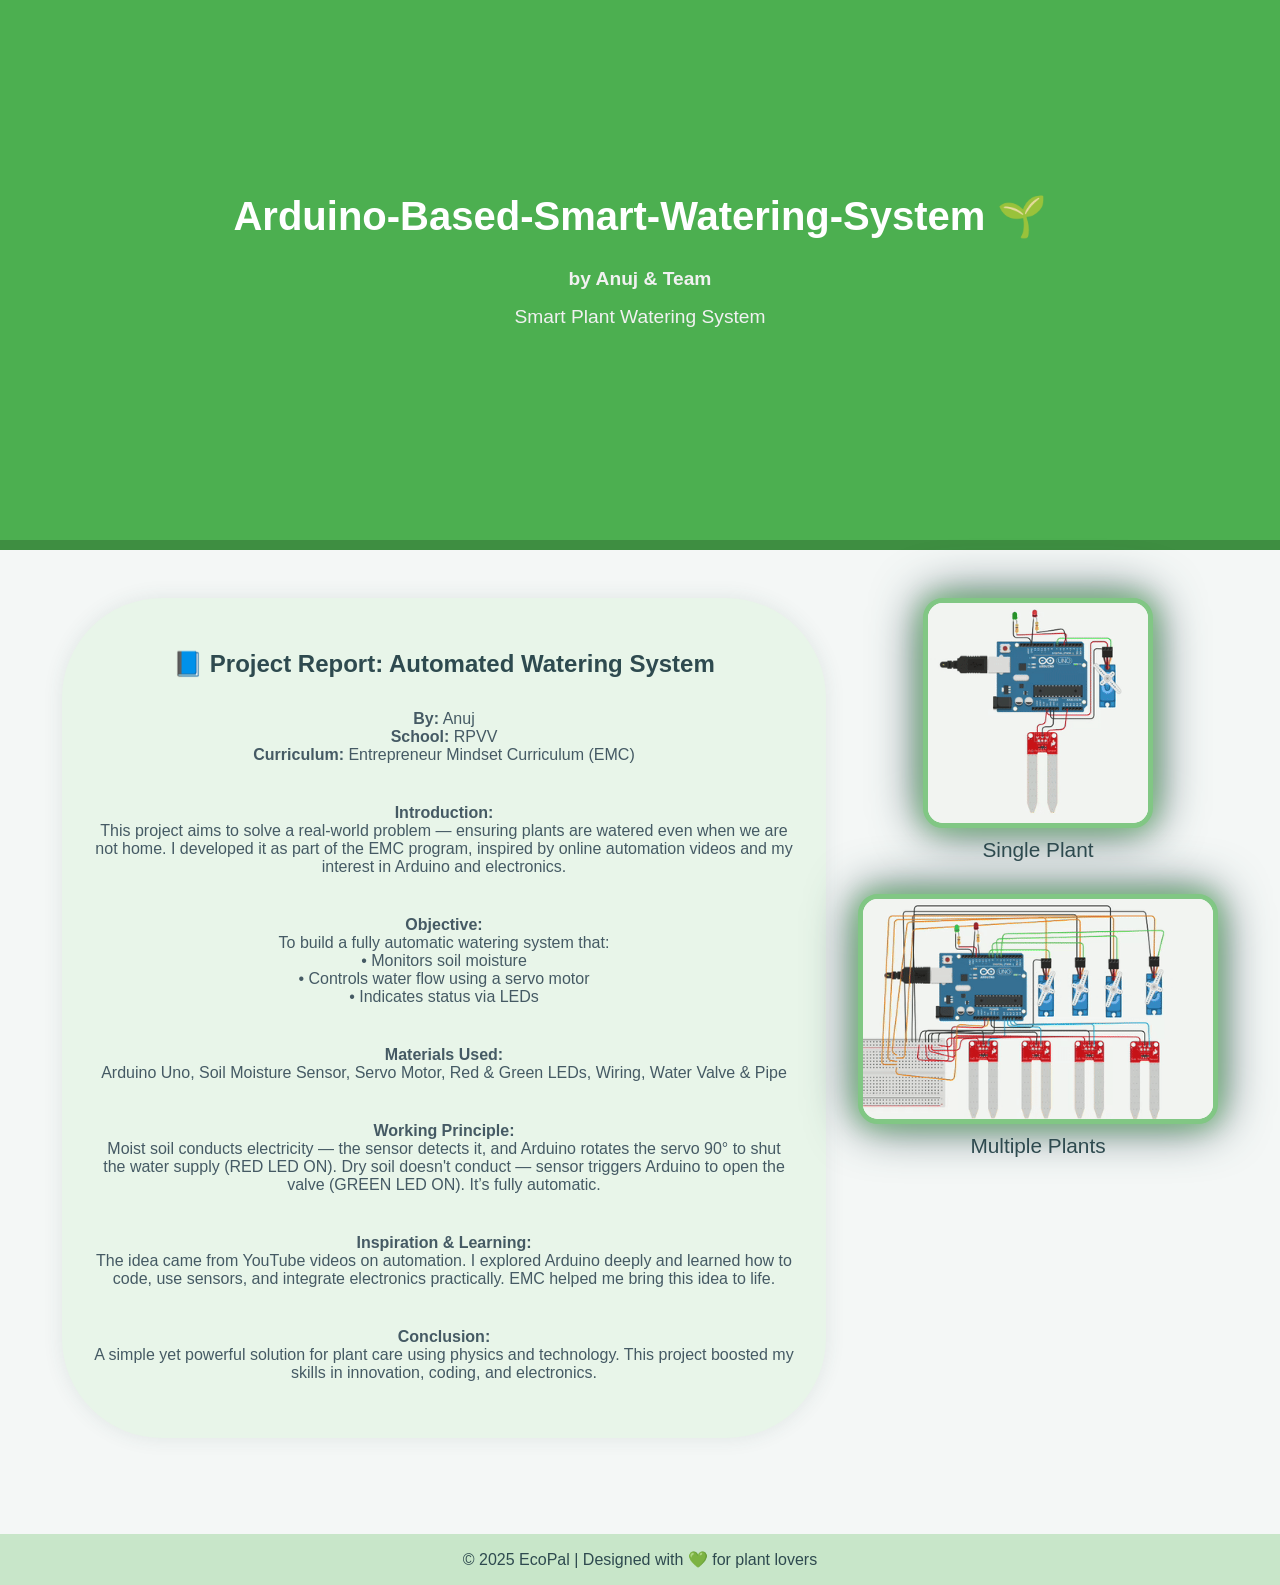
==== index.html @ 193a40b6 "index.html" ====
<!DOCTYPE html>
<html lang="en">
<head>
  <meta charset="UTF-8" />
  <meta name="viewport" content="width=device-width, initial-scale=1.0" />
  <title>EcoPal | Smart Plant Care</title>

  <!-- Google Font -->
  <link href="https://fonts.googleapis.com/css2?family=Pacifico&display=swap" rel="stylesheet">

  <style>
    body {
      margin: 0;
      font-family: 'Segoe UI', Tahoma, Geneva, Verdana, sans-serif;
      background: #f4f7f6;
      color: #2e4a4f;
      text-align: center;
    }

    header {
      background-color: #4caf50;
      height: 60vh;
      display: flex;
      flex-direction: column;
      justify-content: center;
      align-items: center;
      color: white;
      text-align: center;
      border-bottom: 10px solid #3e8e41;
    }

    header h1 {
      font-family: 'Roboto', sans-serif;
      font-size: 2.5rem;
      margin: 0;
    }

    header sub {
      font-size: 1.2rem;
      color: #f1f1f1;
    }

    header p {
      margin-top: 1rem;
      font-size: 1.2rem;
      color: #f1f1f1;
    }

    .hero {
      display: flex;
      flex-direction: row-reverse;
      justify-content: center;
      align-items: flex-start;
      flex-wrap: wrap;
      padding: 3rem 1rem;
      gap: 2rem;
    }

    .gif-section {
      display: flex;
      flex-direction: column;
      align-items: center;
      gap: 2rem;
    }

    .gif-container {
      display: flex;
      flex-direction: column;
      align-items: center;
    }

    .gif-wrapper, .gif-wrapper1 {
      width: 220px;
      height: 220px;
      overflow: hidden;
      border-radius: 20px;
      border: 5px solid #81c784;
      box-shadow: 0 0 25px #81c784, 0 0 50px #2e4a4f;
      background-color: #ffffff;
    }

    .gif-wrapper1 {
      width: 350px;
    }

    .gif-wrapper img, .gif-wrapper1 img {
      display: block;
      width: 400px;
      position: relative;
      top: 0px;
      left: -30px;
      transform: scale(1.5);
      transition: transform 0.5s ease;
    }

    .gif-wrapper1 img {
      left: 0px;
      width: 420px;
    }

    .gif-wrapper:hover img,
    .gif-wrapper1:hover img {
      transform: scale(1.7);
    }

    .gif-label {
      margin-top: 10px;
      font-size: 1.3rem;
      color: #2e4a4f;
      font-weight: 500;
    }

    .report-theme {
      background-color: #e8f5e9;
      padding: 2rem;
      border-radius: 100px;
      box-shadow: 0 0 20px rgba(46, 74, 79, 0.1);
      max-width: 700px;
      text-align: center;
      display: flex;
      flex-direction: column;
      justify-content: center;
    }

    .report-theme h2 {
      margin-bottom: 1rem;
      font-size: 1.5rem;
      color: #2e4a4f;
    }

    .report-theme p {
      font-size: 1rem;
      color: #455a64;
      margin-bottom: 1.5rem;
    }

    .cta-button {
      padding: 1rem 2rem;
      font-size: 1.2rem;
      color: white;
      background-color: #3e8e41;
      border: none;
      border-radius: 30px;
      cursor: pointer;
      transition: background-color 0.3s ease;
    }

    .cta-button:hover {
      background-color: #2e7d32;
    }

    footer {
      margin-top: 3rem;
      padding: 1rem;
      background-color: #c8e6c9;
      color: #2e4a4f;
    }

    /* Responsive for small screens */
    @media (max-width: 768px) {
      .hero {
        flex-direction: column;
        align-items: center;
      }

      .report-theme {
        border-radius: 50px;
      }

      .gif-wrapper,
      .gif-wrapper1 {
        width: 90vw;
        max-width: 300px;
        height: auto;
      }

      .gif-wrapper img,
      .gif-wrapper1 img {
        width: 100%;
        transform: scale(1.3);
        left: 0;
      }

      .gif-wrapper:hover img,
      .gif-wrapper1:hover img {
        transform: scale(1.4);
      }
    }
  </style>
</head>
<body>

  <header>
    <h1>Arduino-Based-Smart-Watering-System 🌱<br><sub>by Anuj & Team</sub></h1>
    <p>Smart Plant Watering System</p>
  </header>

  <section class="hero">
    <!-- Right Side: GIFs -->
    <div class="gif-section">
      <div class="gif-container">
        <div class="gif-wrapper">
          <img src="single_plant.gif" alt="Single Plant GIF" />
        </div>
        <div class="gif-label">Single Plant</div>
      </div>

      <div class="gif-container">
        <div class="gif-wrapper1">
          <img src="multi_plant.gif" alt="Multiple Plants GIF" />
        </div>
        <div class="gif-label">Multiple Plants</div>
      </div>
    </div>

    <!-- Left Side: Project Report -->
    <div class="report-theme">
      <h2>📘 Project Report: Automated Watering System</h2>
      <p><strong>By:</strong> Anuj<br>
         <strong>School:</strong> RPVV<br>
         <strong>Curriculum:</strong> Entrepreneur Mindset Curriculum (EMC)</p>

      <p><strong>Introduction:</strong><br>
        This project aims to solve a real-world problem — ensuring plants are watered even when we are not home.
        I developed it as part of the EMC program, inspired by online automation videos and my interest in Arduino and electronics.
      </p>

      <p><strong>Objective:</strong><br>
        To build a fully automatic watering system that:
        <br>• Monitors soil moisture
        <br>• Controls water flow using a servo motor
        <br>• Indicates status via LEDs
      </p>

      <p><strong>Materials Used:</strong><br>
        Arduino Uno, Soil Moisture Sensor, Servo Motor, Red & Green LEDs, Wiring, Water Valve & Pipe
      </p>

      <p><strong>Working Principle:</strong><br>
        Moist soil conducts electricity — the sensor detects it, and Arduino rotates the servo 90° to shut the water supply (RED LED ON).
        Dry soil doesn't conduct — sensor triggers Arduino to open the valve (GREEN LED ON). It’s fully automatic.
      </p>

      <p><strong>Inspiration & Learning:</strong><br>
        The idea came from YouTube videos on automation. I explored Arduino deeply and learned how to code, use sensors,
        and integrate electronics practically. EMC helped me bring this idea to life.
      </p>

      <p><strong>Conclusion:</strong><br>
        A simple yet powerful solution for plant care using physics and technology. This project boosted my skills in innovation, coding, and electronics.
      </p>
    </div>
  </section>

  <footer>
    &copy; 2025 EcoPal | Designed with 💚 for plant lovers
  </footer>

</body>
</html>
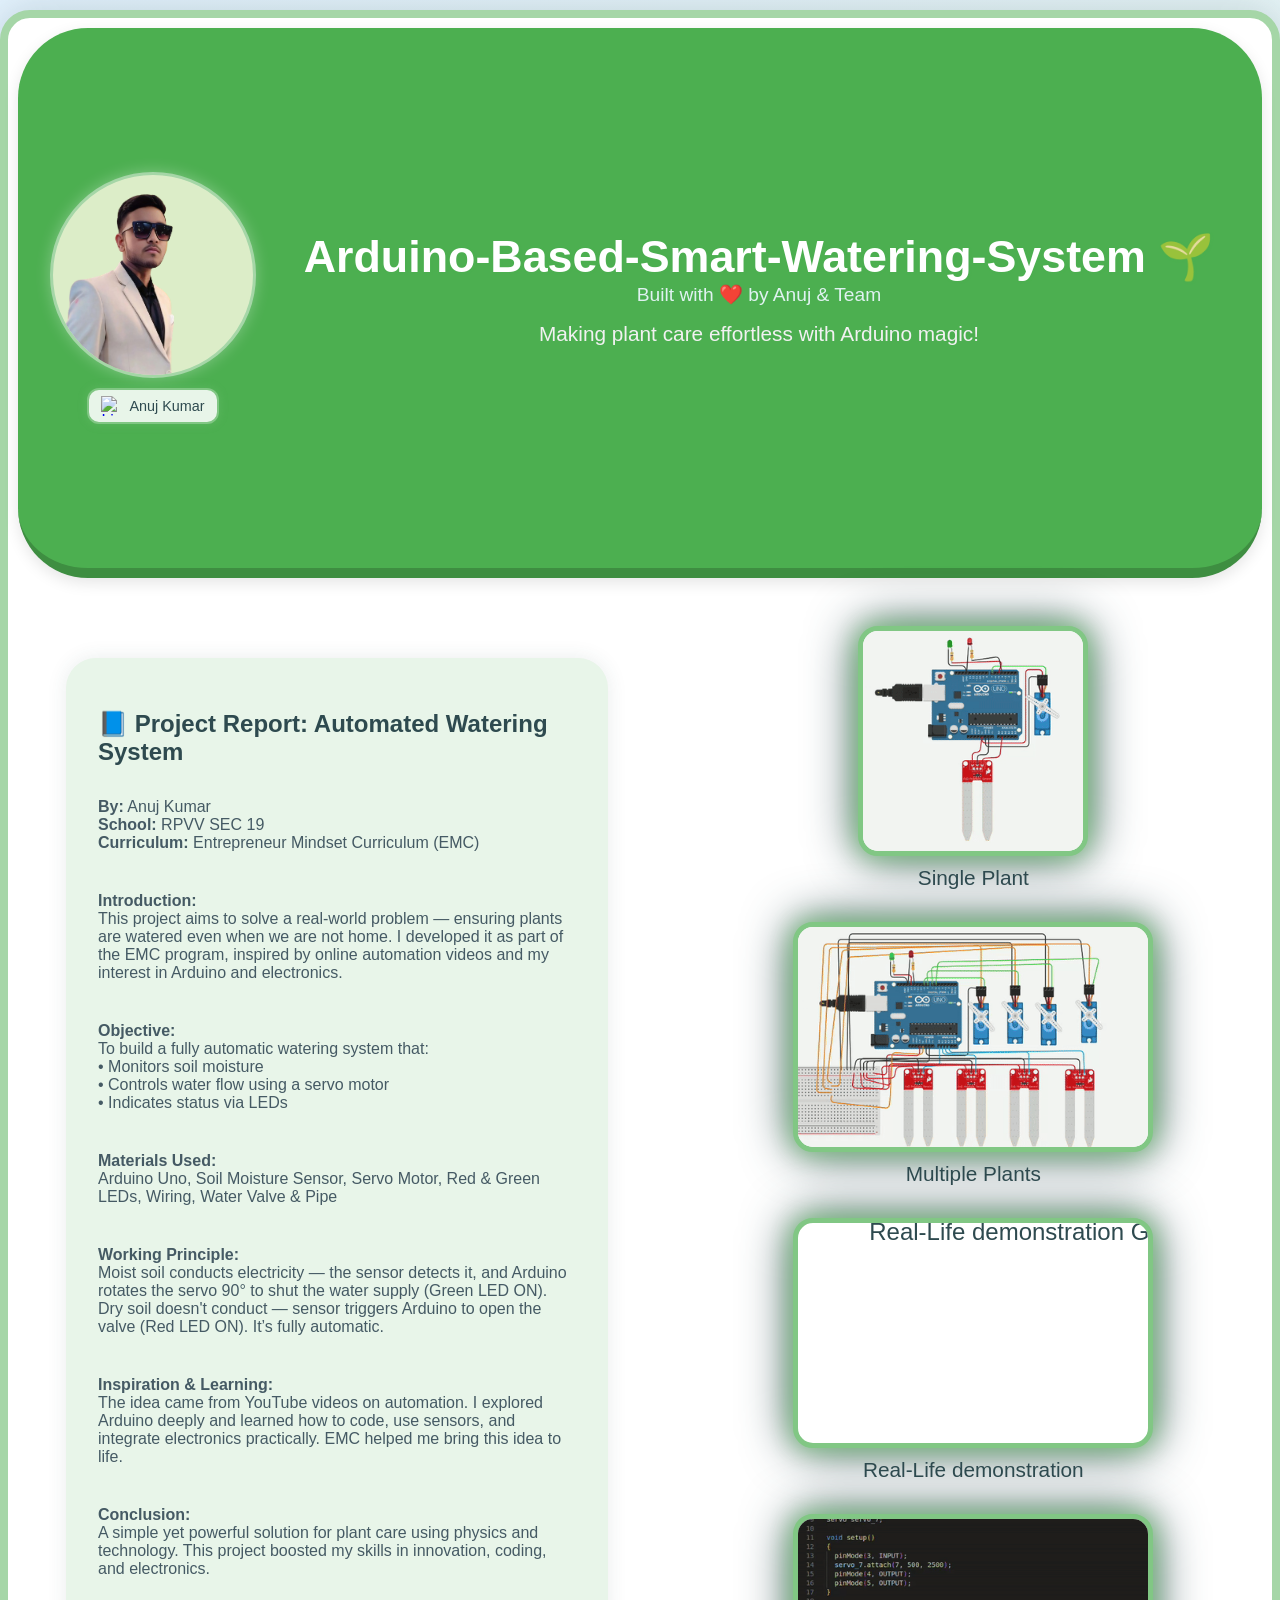
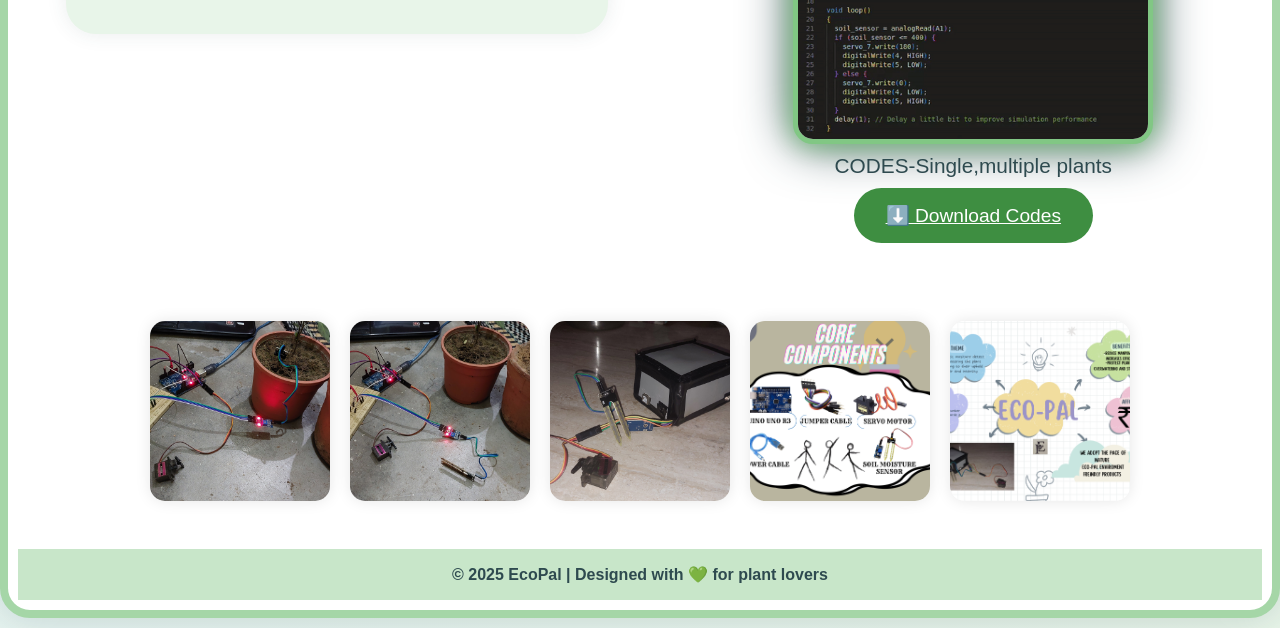
==== commit ba5da075: "Add multiple GIF files" ====
--- a/index.html
+++ b/index.html
@@ -5,21 +5,35 @@
   <meta name="viewport" content="width=device-width, initial-scale=1.0" />
   <title>EcoPal | Smart Plant Care</title>
 
-  <!-- Google Font -->
-  <link href="https://fonts.googleapis.com/css2?family=Pacifico&display=swap" rel="stylesheet">
-
   <style>
     body {
       margin: 0;
       font-family: 'Segoe UI', Tahoma, Geneva, Verdana, sans-serif;
-      background: #f4f7f6;
+      background: linear-gradient(135deg, #e3f2fd, #e8f5e9);
       color: #2e4a4f;
       text-align: center;
+      transition: background 0.5s ease;
+    }
+
+    .page-border {
+      max-width: 98vw;
+      margin: 10px auto;
+      padding: 10px;
+      border: 8px solid #a5d6a7;
+      border-radius: 30px;
+      box-shadow: 0 0 40px rgba(46, 74, 79, 0.2);
+      background-color: #ffffff;
+      transition: box-shadow 0.3s ease;
+    }
+
+    .page-border:hover {
+      box-shadow: 0 0 60px rgba(46, 74, 79, 0.4);
     }
 
     header {
       background-color: #4caf50;
       height: 60vh;
+      border-radius: 70px;
       display: flex;
       flex-direction: column;
       justify-content: center;
@@ -27,13 +41,35 @@
       color: white;
       text-align: center;
       border-bottom: 10px solid #3e8e41;
+      box-shadow: 0 5px 15px rgba(0, 0, 0, 0.1);
     }
 
     header h1 {
       font-family: 'Roboto', sans-serif;
-      font-size: 2.5rem;
+      font-size: 2.8rem;
       margin: 0;
-    }
+      color: #ffffff;
+      text-shadow: 1px 1px 2px #4caf50;
+      animation: fadeInDown 1s ease-out;
+    }
+
+    @keyframes fadeInDown {
+      from {
+        opacity: 0;
+        transform: translateY(-20px);
+      }
+      to {
+        opacity: 1;
+        transform: translateY(0);
+      }
+    }
+    @keyframes bounce {
+      0%, 100% { transform: translateY(0); }
+      50% { transform: translateY(-8px); }
+    }
+
+
+
 
     header sub {
       font-size: 1.2rem;
@@ -46,17 +82,54 @@
       color: #f1f1f1;
     }
 
+    .header-with-images {
+      display: flex;
+      align-items: center;
+      justify-content: space-between;
+      gap: 2rem;
+      width: 100%;
+      padding: 0 2rem;
+      box-sizing: border-box;
+      flex-wrap: wrap;
+    }
+
+    .side-image {
+      width: 200px;
+      height: auto;
+      border: 3px solid #a5d6a7;
+      border-radius: 300px;
+      box-shadow: 0 0 15px rgba(255, 255, 255, 0.3);
+      background-color: #dcedc8;
+      transition: transform 0.3s ease;
+    }
+
+    .side-image:hover {
+      transform: scale(1.05);
+    }
+
+    .heading-text {
+      text-align: center;
+      flex: 1;
+      min-width: 250px;
+    }
+
     .hero {
       display: flex;
-      flex-direction: row-reverse;
-      justify-content: center;
+      justify-content: space-between;
       align-items: flex-start;
+      gap: 2rem;
       flex-wrap: wrap;
       padding: 3rem 1rem;
-      gap: 2rem;
+    }
+
+    .report-section {
+      width: 50%;
+      padding: 2rem;
+      box-sizing: border-box;
     }
 
     .gif-section {
+      width: 45%;
       display: flex;
       flex-direction: column;
       align-items: center;
@@ -69,37 +142,79 @@
       align-items: center;
     }
 
-    .gif-wrapper, .gif-wrapper1 {
-      width: 220px;
-      height: 220px;
+    .gif-wrapper, .gif-wrapper1, .gif-wrapper2 ,.gif-wrapper3{
       overflow: hidden;
       border-radius: 20px;
       border: 5px solid #81c784;
       box-shadow: 0 0 25px #81c784, 0 0 50px #2e4a4f;
       background-color: #ffffff;
+      transition: transform 0.3s ease, box-shadow 0.3s ease;
+    }
+
+    .gif-wrapper:hover, .gif-wrapper1:hover ,.gif-wrapper2:hover,.gif-wrapper3:hover{
+      transform: scale(1.05);
+      box-shadow: 0 0 35px #81c784, 0 0 60px #2e4a4f;
+    }
+
+    .gif-wrapper {
+      width: 220px;
+      height: 220px;
     }
 
     .gif-wrapper1 {
       width: 350px;
-    }
-
-    .gif-wrapper img, .gif-wrapper1 img {
+      height: 220px;
+    }
+
+    .gif-wrapper2 {
+      width: 350px;
+      height: 220px;
+    }
+
+    .gif-wrapper3 {
+      width: 350px;
+      height: 220px;
+    }
+
+
+    .gif-wrapper img, .gif-wrapper1 img ,.gif-wrapper2 img,.gif-wrapper3 img {
       display: block;
-      width: 400px;
       position: relative;
-      top: 0px;
-      left: -30px;
       transform: scale(1.5);
       transition: transform 0.5s ease;
     }
 
+    .gif-wrapper img {
+      width: 400px;
+      left: -30px;
+      top: 0;
+    }
+
     .gif-wrapper1 img {
-      left: 0px;
       width: 420px;
+      left: 0;
+      top: 0;
+    }
+
+
+    .gif-wrapper2 img {
+      width: 420px;
+      left: 0;
+      top: 0;
+    }
+
+    .gif-wrapper3 img {
+      width: 420px;
+      left: 100px;
+      top: -50px;
+      right: -100px;
+      bottom: 0px;
     }
 
     .gif-wrapper:hover img,
-    .gif-wrapper1:hover img {
+    .gif-wrapper1:hover img
+    .gif-wrapper2:hover
+    .gif-wrapper3:hover {
       transform: scale(1.7);
     }
 
@@ -113,13 +228,18 @@
     .report-theme {
       background-color: #e8f5e9;
       padding: 2rem;
-      border-radius: 100px;
+      border-radius: 30px;
       box-shadow: 0 0 20px rgba(46, 74, 79, 0.1);
-      max-width: 700px;
-      text-align: center;
+      max-width: 900px;
+      text-align: left;
       display: flex;
       flex-direction: column;
-      justify-content: center;
+      justify-content: left;
+      transition: background-color 0.3s ease;
+    }
+
+    .report-theme:hover {
+      background-color: #c8e6c9;
     }
 
     .report-theme h2 {
@@ -154,17 +274,98 @@
       padding: 1rem;
       background-color: #c8e6c9;
       color: #2e4a4f;
-    }
-
-    /* Responsive for small screens */
+      font-weight: bold;
+    }
+
+    footer a {
+      color: #2e4a4f;
+      text-decoration: none;
+      transition: color 0.3s ease;
+    }
+
+    footer a:hover {
+      color: #388e3c;
+    }
+
+    /* Styles for the image gallery */
+    .image-gallery {
+      display: flex;
+      justify-content: center;
+      gap: 20px;
+      flex-wrap: wrap;
+      margin-top: 30px;
+    }
+
+    .image-gallery .image-container {
+      width: 180px;
+      height: 180px;
+      overflow: hidden;
+      border-radius: 15px;
+      box-shadow: 0 0 15px rgba(0, 0, 0, 0.1);
+      transition: transform 0.3s ease;
+    }
+
+    .image-gallery .image-container:hover {
+      transform: scale(1.1);
+    }
+
+    .image-gallery img {
+      width: 100%;
+      height: 100%;
+      object-fit: cover;
+      transition: transform 0.3s ease;
+      cursor: pointer;
+    }
+
+    .image-gallery img:hover {
+      transform: scale(1.05);
+    }
+
+    /* Lightbox styles */
+    #lightbox {
+      position: fixed;
+      z-index: 9999;
+      top: 0;
+      left: 0;
+      width: 100%;
+      height: 100%;
+      background: rgba(0, 0, 0, 0.9);
+      display: none;
+      justify-content: center;
+      align-items: center;
+    }
+
+    #lightbox img {
+      max-width: 90%;
+      max-height: 90%;
+      border-radius: 15px;
+      box-shadow: 0 0 30px rgba(255, 255, 255, 0.2);
+    }
+
+    #close-lightbox {
+      position: absolute;
+      top: 20px;
+      right: 30px;
+      font-size: 40px;
+      color: white;
+      cursor: pointer;
+      font-weight: bold;
+      transition: color 0.3s ease;
+    }
+
+    #close-lightbox:hover {
+      color: #f44336;
+    }
+
     @media (max-width: 768px) {
       .hero {
         flex-direction: column;
         align-items: center;
       }
 
-      .report-theme {
-        border-radius: 50px;
+      .report-section, .gif-section {
+        width: 100%;
+        padding: 1rem;
       }
 
       .gif-wrapper,
@@ -190,13 +391,68 @@
 </head>
 <body>
 
+<div class="page-border">
   <header>
-    <h1>Arduino-Based-Smart-Watering-System 🌱<br><sub>by Anuj & Team</sub></h1>
-    <p>Smart Plant Watering System</p>
+    <div class="header-with-images">
+      <div style="display: flex; flex-direction: column; align-items: center;">
+        <img src="right-head1.png" alt="Leaf Image" class="side-image" />
+        <a href="https://www.linkedin.com/in/anuj-kumar-1365b535a/" target="_blank"
+           style="margin-top: 10px; text-decoration: none; display: inline-flex; align-items: center; gap: 8px; padding: 6px 12px; background-color: #e8f5e9; border: 2px solid #81c784; border-radius: 12px; box-shadow: 0 0 10px rgba(129, 199, 132, 0.3); transition: background-color 0.3s ease;"
+           onmouseover="this.style.backgroundColor='#c8e6c9';"
+           onmouseout="this.style.backgroundColor='#e8f5e9';">
+          <img src="https://cdn-icons-png.flaticon.com/512/174/174857.png" alt="LinkedIn" width="20" height="20" />
+          <span style="font-size: 0.9rem; color: #2e4a4f;">Anuj Kumar</span>
+        </a>
+      </div>
+      <div class="heading-text">
+        <h1>Arduino-Based-Smart-Watering-System 🌱</h1>
+        <sub style="font-size: 1.2rem; color: #e0f2f1;">Built with ❤️ by Anuj & Team</sub>
+        <p style="margin-top: 1rem; font-size: 1.3rem;">Making plant care effortless with Arduino magic!</p>
+
+      </div>
+    </div>
   </header>
 
   <section class="hero">
-    <!-- Right Side: GIFs -->
+    <div class="report-section">
+      <div class="report-theme">
+        <h2>📘 Project Report: Automated Watering System</h2>
+        <p><strong>By:</strong> Anuj Kumar<br>
+           <strong>School:</strong> RPVV SEC 19<br>
+           <strong>Curriculum:</strong> Entrepreneur Mindset Curriculum (EMC)</p>
+
+        <p><strong>Introduction:</strong><br>
+          This project aims to solve a real-world problem — ensuring plants are watered even when we are not home.
+          I developed it as part of the EMC program, inspired by online automation videos and my interest in Arduino and electronics.
+        </p>
+
+        <p><strong>Objective:</strong><br>
+          To build a fully automatic watering system that:
+          <br>• Monitors soil moisture
+          <br>• Controls water flow using a servo motor
+          <br>• Indicates status via LEDs
+        </p>
+
+        <p><strong>Materials Used:</strong><br>
+          Arduino Uno, Soil Moisture Sensor, Servo Motor, Red & Green LEDs, Wiring, Water Valve & Pipe
+        </p>
+
+        <p><strong>Working Principle:</strong><br>
+          Moist soil conducts electricity — the sensor detects it, and Arduino rotates the servo 90° to shut the water supply (Green LED ON).
+          Dry soil doesn't conduct — sensor triggers Arduino to open the valve (Red LED ON). It’s fully automatic.
+        </p>
+
+        <p><strong>Inspiration & Learning:</strong><br>
+          The idea came from YouTube videos on automation. I explored Arduino deeply and learned how to code, use sensors,
+          and integrate electronics practically. EMC helped me bring this idea to life.
+        </p>
+
+        <p><strong>Conclusion:</strong><br>
+          A simple yet powerful solution for plant care using physics and technology. This project boosted my skills in innovation, coding, and electronics.
+        </p>
+      </div>
+    </div>
+
     <div class="gif-section">
       <div class="gif-container">
         <div class="gif-wrapper">
@@ -211,50 +467,69 @@
         </div>
         <div class="gif-label">Multiple Plants</div>
       </div>
-    </div>
-
-    <!-- Left Side: Project Report -->
-    <div class="report-theme">
-      <h2>📘 Project Report: Automated Watering System</h2>
-      <p><strong>By:</strong> Anuj<br>
-         <strong>School:</strong> RPVV<br>
-         <strong>Curriculum:</strong> Entrepreneur Mindset Curriculum (EMC)</p>
-
-      <p><strong>Introduction:</strong><br>
-        This project aims to solve a real-world problem — ensuring plants are watered even when we are not home.
-        I developed it as part of the EMC program, inspired by online automation videos and my interest in Arduino and electronics.
-      </p>
-
-      <p><strong>Objective:</strong><br>
-        To build a fully automatic watering system that:
-        <br>• Monitors soil moisture
-        <br>• Controls water flow using a servo motor
-        <br>• Indicates status via LEDs
-      </p>
-
-      <p><strong>Materials Used:</strong><br>
-        Arduino Uno, Soil Moisture Sensor, Servo Motor, Red & Green LEDs, Wiring, Water Valve & Pipe
-      </p>
-
-      <p><strong>Working Principle:</strong><br>
-        Moist soil conducts electricity — the sensor detects it, and Arduino rotates the servo 90° to shut the water supply (RED LED ON).
-        Dry soil doesn't conduct — sensor triggers Arduino to open the valve (GREEN LED ON). It’s fully automatic.
-      </p>
-
-      <p><strong>Inspiration & Learning:</strong><br>
-        The idea came from YouTube videos on automation. I explored Arduino deeply and learned how to code, use sensors,
-        and integrate electronics practically. EMC helped me bring this idea to life.
-      </p>
-
-      <p><strong>Conclusion:</strong><br>
-        A simple yet powerful solution for plant care using physics and technology. This project boosted my skills in innovation, coding, and electronics.
-      </p>
+
+
+      <div class="gif-container">
+        <div class="gif-wrapper2">
+          <img src="real-life demonstration.gif" alt="Real-Life demonstration GIF" />
+        </div>
+        <div class="gif-label">Real-Life demonstration</div>
+      </div>
+
+
+      <div class="gif-container">
+        <div class="gif-wrapper3">
+          <img src="codes.gif" alt="codes GIF" />
+        </div>
+        <div class="gif-label">CODES-Single,multiple plants</div>
+        <a href="plant_code.zip" download class="cta-button" style="margin-top: 10px;">⬇️ Download Codes</a>
+      </div>
+      
     </div>
   </section>
 
+  <div class="image-gallery">
+    <div class="image-container"><img src="image1_1.jpg" alt="Image 1" /></div>
+    <div class="image-container"><img src="image2_1.jpg" alt="Image 2" /></div>
+    <div class="image-container"><img src="image3_1.jpg" alt="Image 3" /></div>
+    <div class="image-container"><img src="image4.jpg" alt="Image 4" /></div>
+    <div class="image-container"><img src="image5.jpg" alt="Image 5" /></div>
+  </div>
+
   <footer>
-    &copy; 2025 EcoPal | Designed with 💚 for plant lovers
+    &copy; 2025 EcoPal | Designed with 💚 for plant lovers    
   </footer>
+</div>
+
+<!-- Lightbox -->
+<div id="lightbox">
+  <span id="close-lightbox">&times;</span>
+  <img id="lightbox-img" src="" alt="Full Size Image" />
+</div>
+
+<script>
+  const lightbox = document.getElementById("lightbox");
+  const lightboxImg = document.getElementById("lightbox-img");
+  const closeBtn = document.getElementById("close-lightbox");
+
+  document.querySelectorAll(".image-gallery img").forEach(img => {
+    img.addEventListener("click", () => {
+      lightbox.style.display = "flex";
+      lightboxImg.src = img.src;
+      lightboxImg.alt = img.alt;
+    });
+  });
+
+  closeBtn.addEventListener("click", () => {
+    lightbox.style.display = "none";
+  });
+
+  lightbox.addEventListener("click", (e) => {
+    if (e.target !== lightboxImg) {
+      lightbox.style.display = "none";
+    }
+  });
+</script>
 
 </body>
 </html>
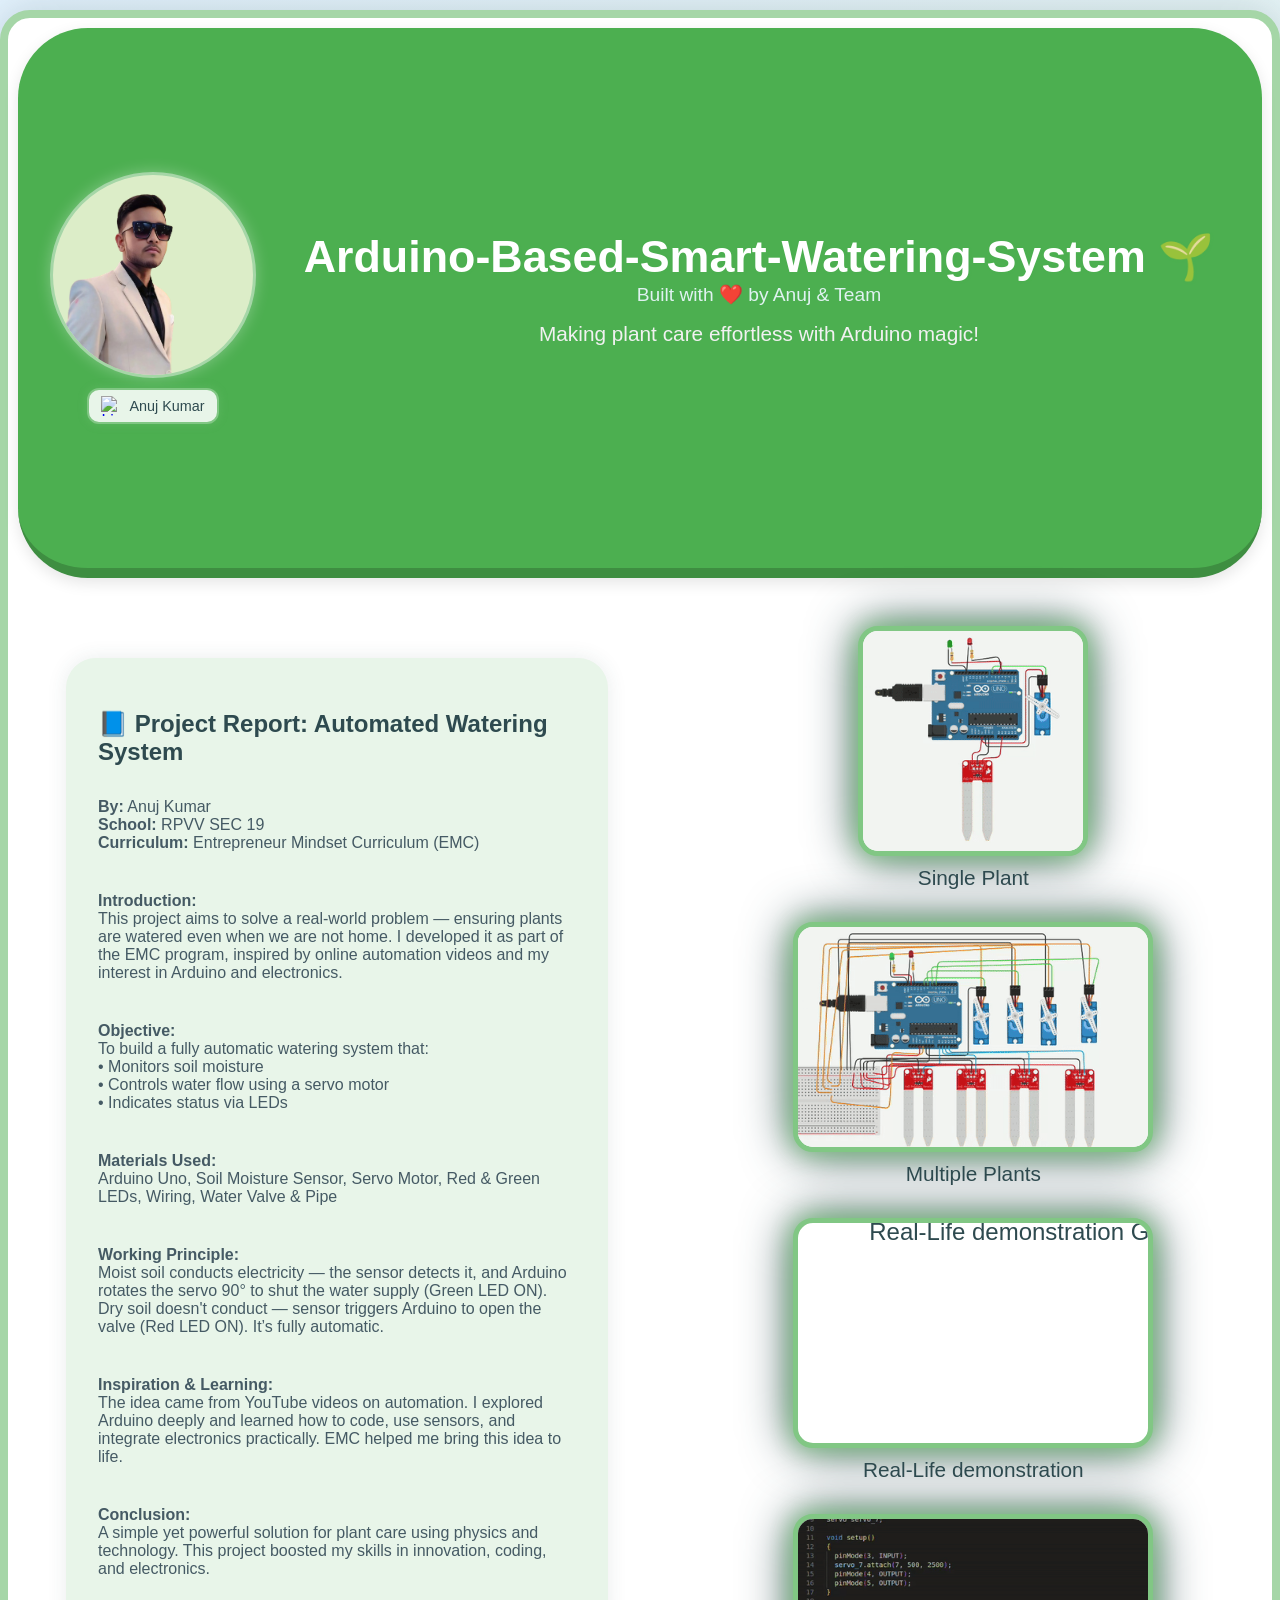
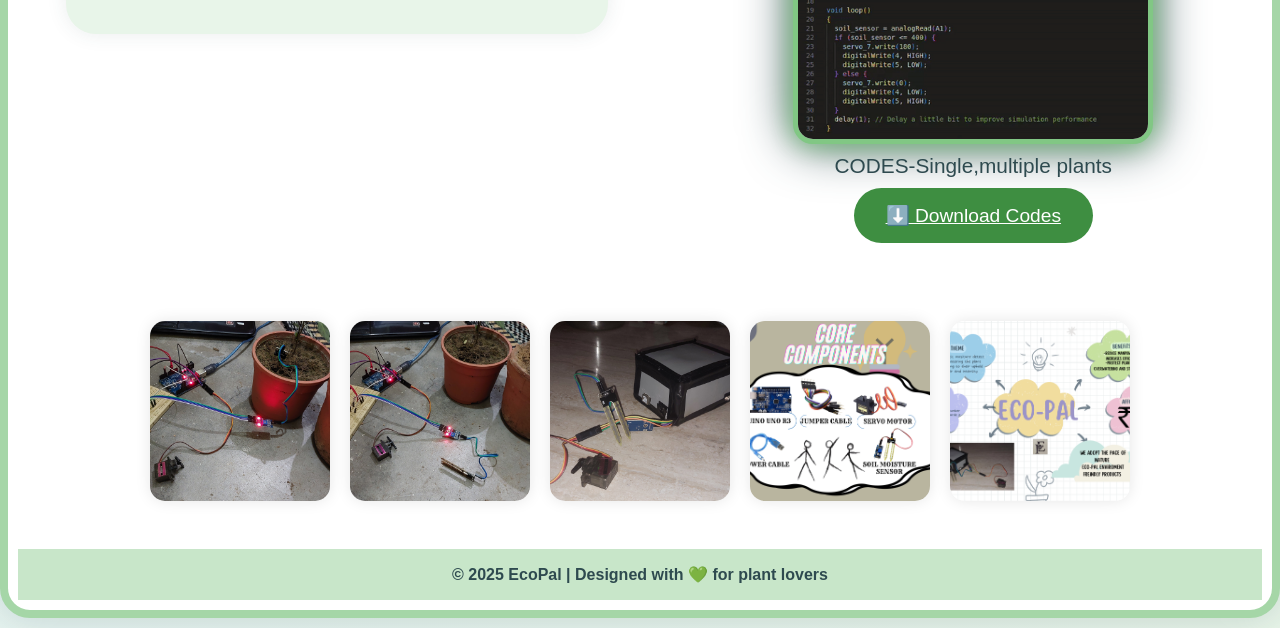
==== commit 2a04c7ef: "Update index.html" ====
--- a/index.html
+++ b/index.html
@@ -213,8 +213,8 @@
 
     .gif-wrapper:hover img,
     .gif-wrapper1:hover img
-    .gif-wrapper2:hover
-    .gif-wrapper3:hover {
+    .gif-wrapper2:hover img
+    .gif-wrapper3:hover img {
       transform: scale(1.7);
     }
 
@@ -358,35 +358,74 @@
     }
 
     @media (max-width: 768px) {
+      header {
+        height: auto;
+        padding: 2rem 1rem;
+        border-radius: 0;
+      }
+
+      .header-with-images {
+        flex-direction: column;
+        padding: 0;
+        gap: 1.5rem;
+      }
+
+      .side-image {
+        width: 120px;
+      }
+
+      .heading-text h1 {
+        font-size: 1.8rem;
+      }
+
       .hero {
         flex-direction: column;
-        align-items: center;
-      }
-
-      .report-section, .gif-section {
+        gap: 2rem;
+        padding: 2rem 1rem;
+      }
+
+      .report-section,
+      .gif-section {
         width: 100%;
         padding: 1rem;
       }
 
       .gif-wrapper,
-      .gif-wrapper1 {
+      .gif-wrapper1,
+      .gif-wrapper2,
+      .gif-wrapper3 {
         width: 90vw;
-        max-width: 300px;
         height: auto;
       }
 
       .gif-wrapper img,
-      .gif-wrapper1 img {
+      .gif-wrapper1 img,
+      .gif-wrapper2 img,
+      .gif-wrapper3 img {
         width: 100%;
-        transform: scale(1.3);
+        height: auto;
+        transform: scale(1);
         left: 0;
+        top: 0;
       }
 
       .gif-wrapper:hover img,
-      .gif-wrapper1:hover img {
-        transform: scale(1.4);
-      }
-    }
+      .gif-wrapper1:hover img,
+      .gif-wrapper2:hover img,
+      .gif-wrapper3:hover img {
+        transform: scale(1);
+      }
+
+      .image-gallery {
+        gap: 10px;
+      }
+
+      .image-container {
+        width: 45vw;
+        height: 45vw;
+      }
+    }
+
   </style>
 </head>
 <body>
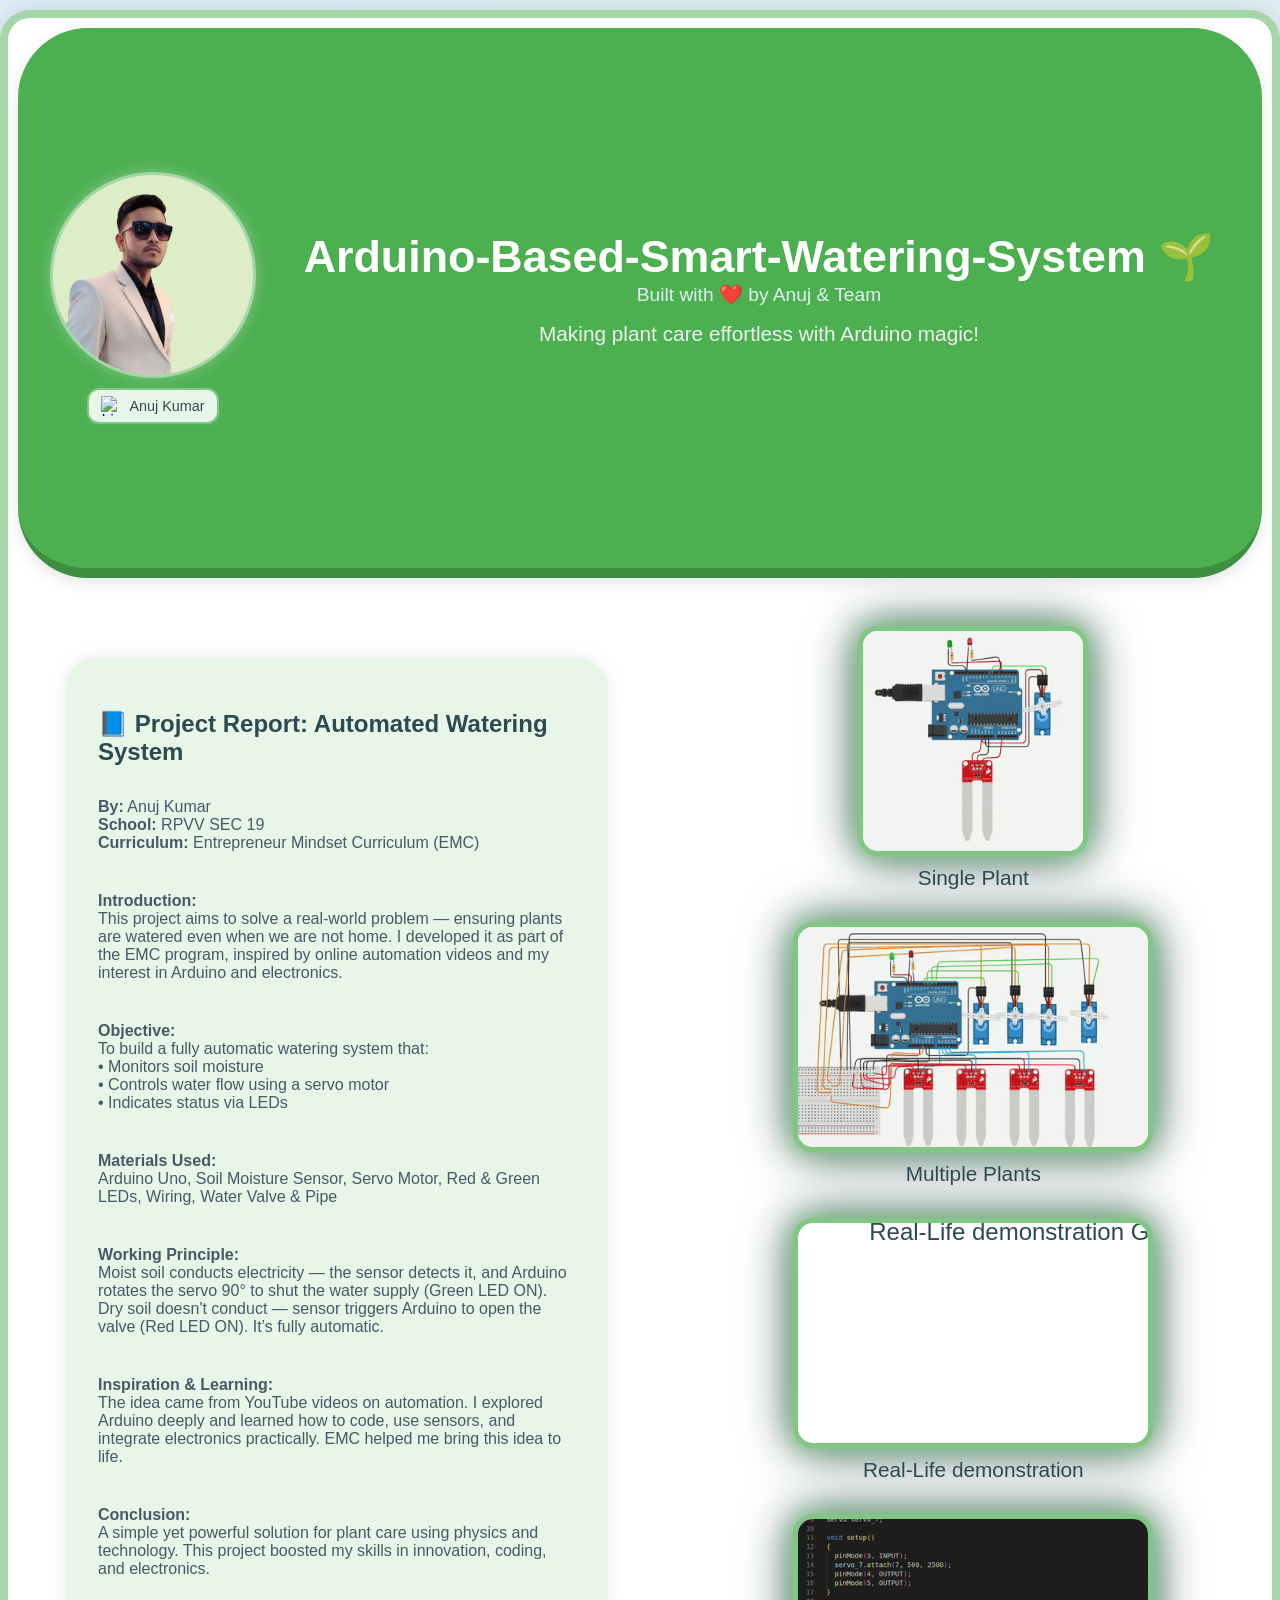
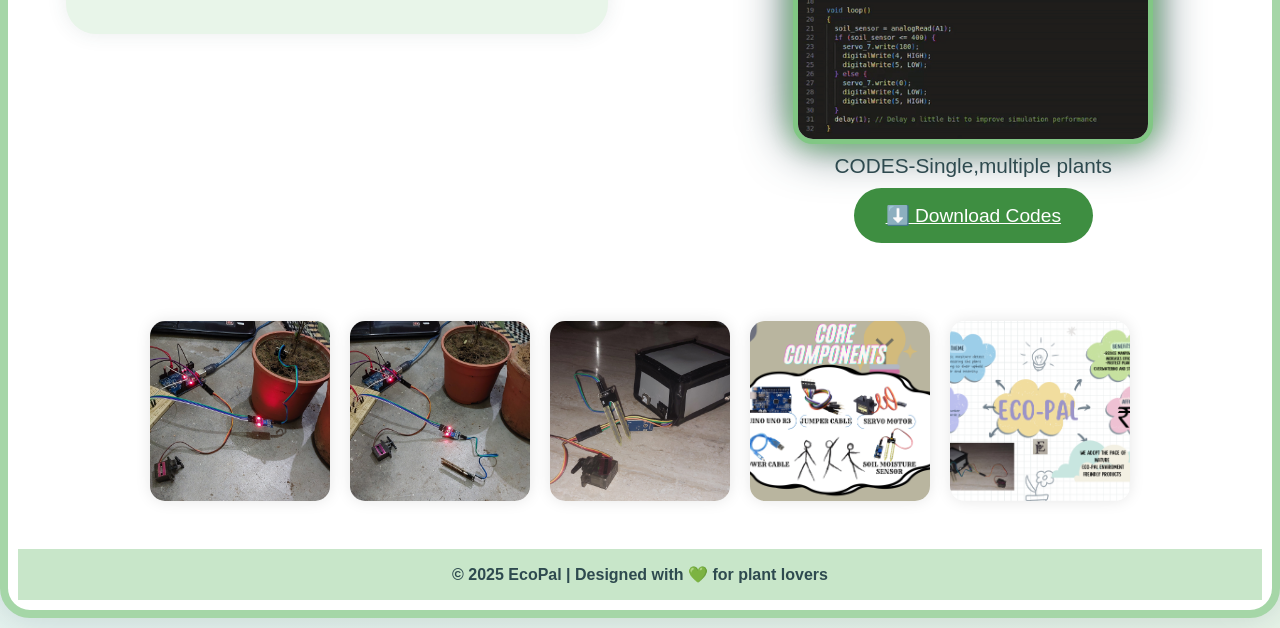
==== commit f8f3520f: "Update index.html" ====
--- a/index.html
+++ b/index.html
@@ -394,26 +394,38 @@
       .gif-wrapper1,
       .gif-wrapper2,
       .gif-wrapper3 {
-        width: 90vw;
-        height: auto;
-      }
-
-      .gif-wrapper img,
-      .gif-wrapper1 img,
-      .gif-wrapper2 img,
-      .gif-wrapper3 img {
-        width: 100%;
-        height: auto;
-        transform: scale(1);
+        width: 350px;
+        height: 220px;
+      }
+
+      .gif-wrapper img {
+        width: 400px;
+        left: -30px;
+        top: 0;
+      }
+      .gif-wrapper1 img{
+        width: 420px;
         left: 0;
         top: 0;
+      }
+      .gif-wrapper2 img{
+        width: 420px;
+        left: 0;
+        top: 0;
+      }
+      .gif-wrapper3 img{
+        width: 420px;
+        left: 100px;
+        top: -50px;
+        right: -100px;
+        bottom: 0px;
       }
 
       .gif-wrapper:hover img,
       .gif-wrapper1:hover img,
       .gif-wrapper2:hover img,
       .gif-wrapper3:hover img {
-        transform: scale(1);
+        transform: scale(1.5);
       }
 
       .image-gallery {
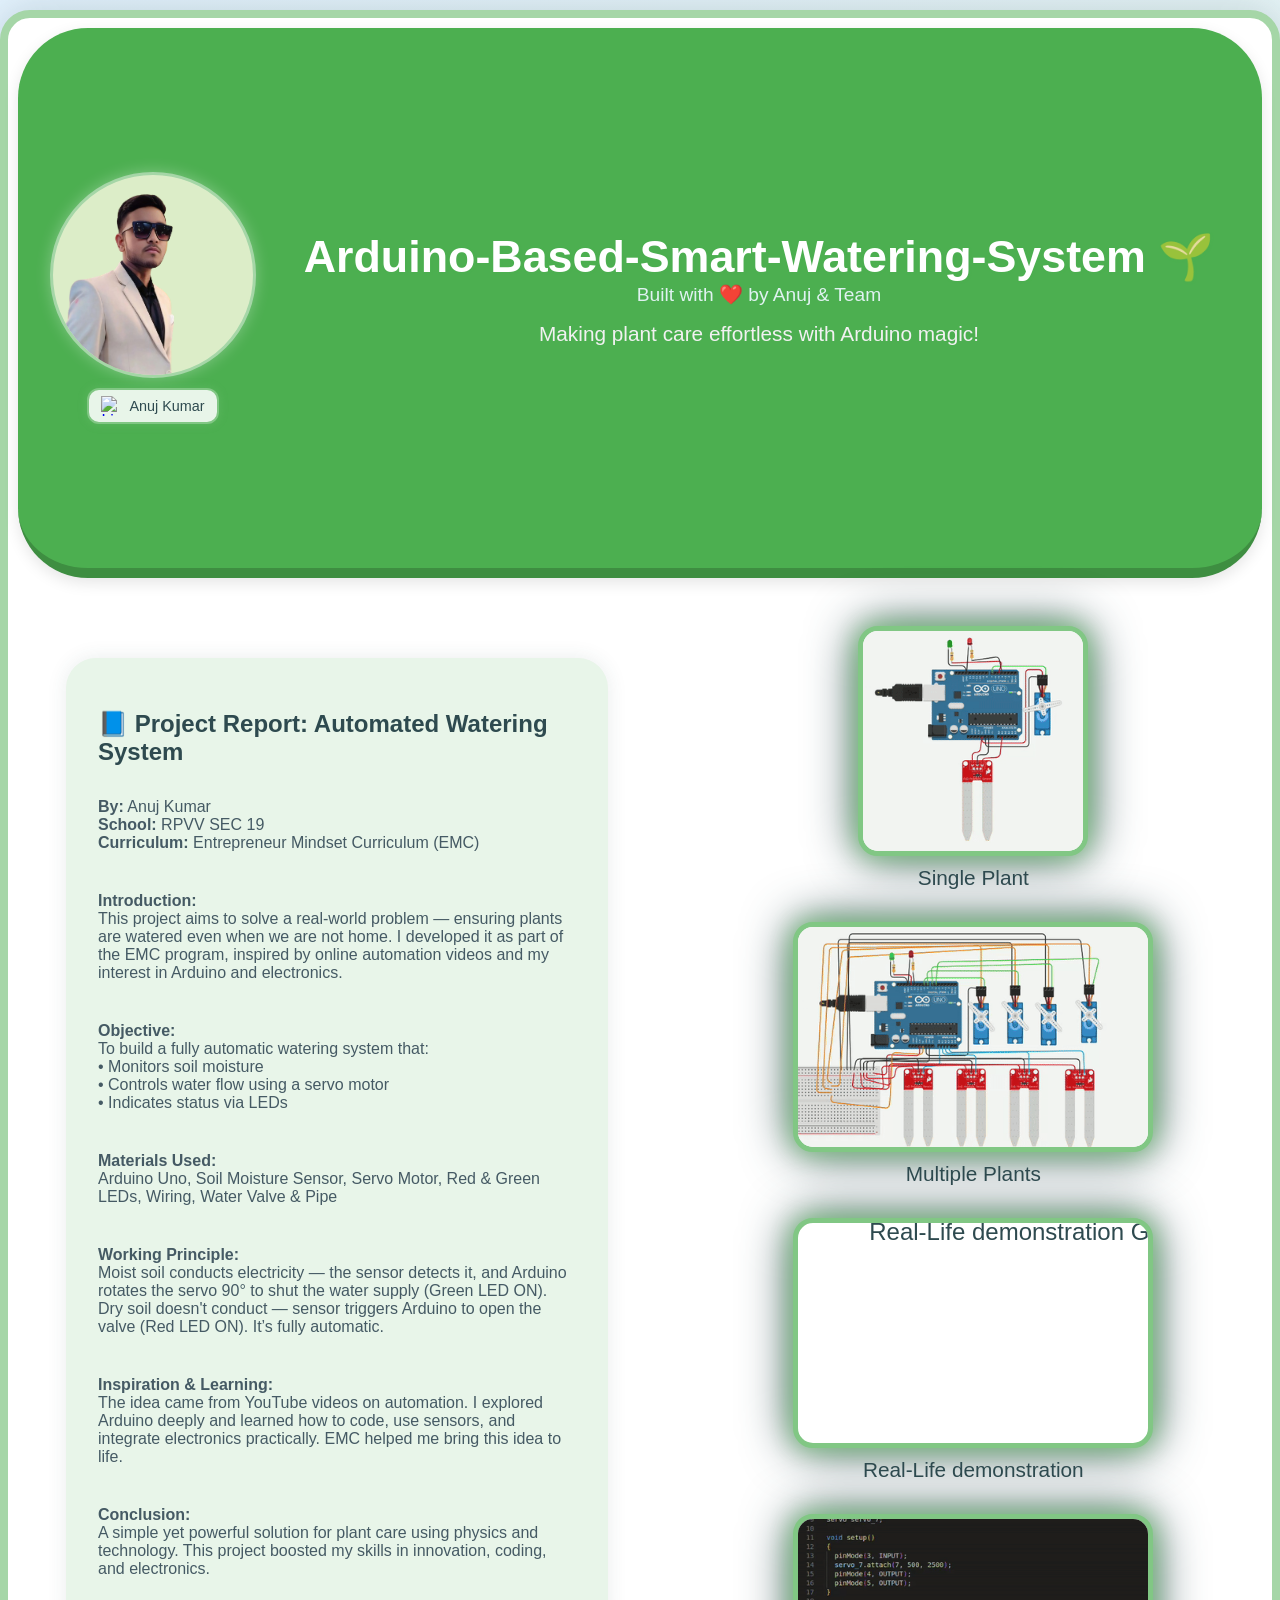
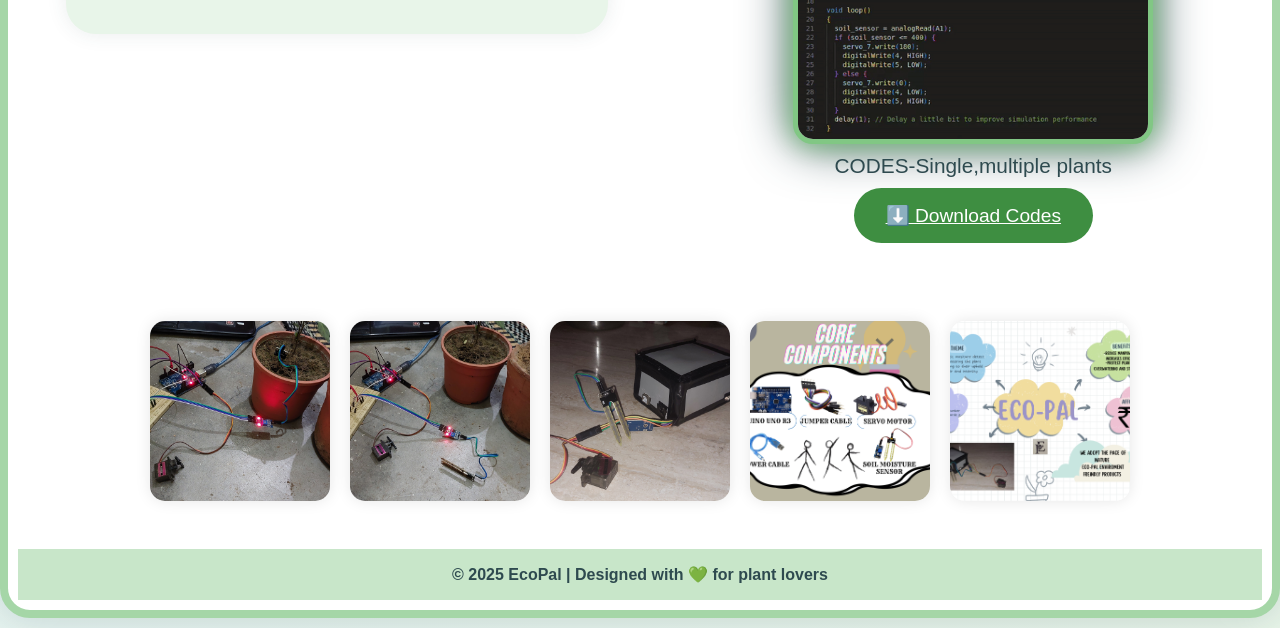
==== commit 23d17111: "Update index.html" ====
--- a/index.html
+++ b/index.html
@@ -396,6 +396,7 @@
       .gif-wrapper3 {
         width: 350px;
         height: 220px;
+        transform: translateX(-10px);
       }
 
       .gif-wrapper img {
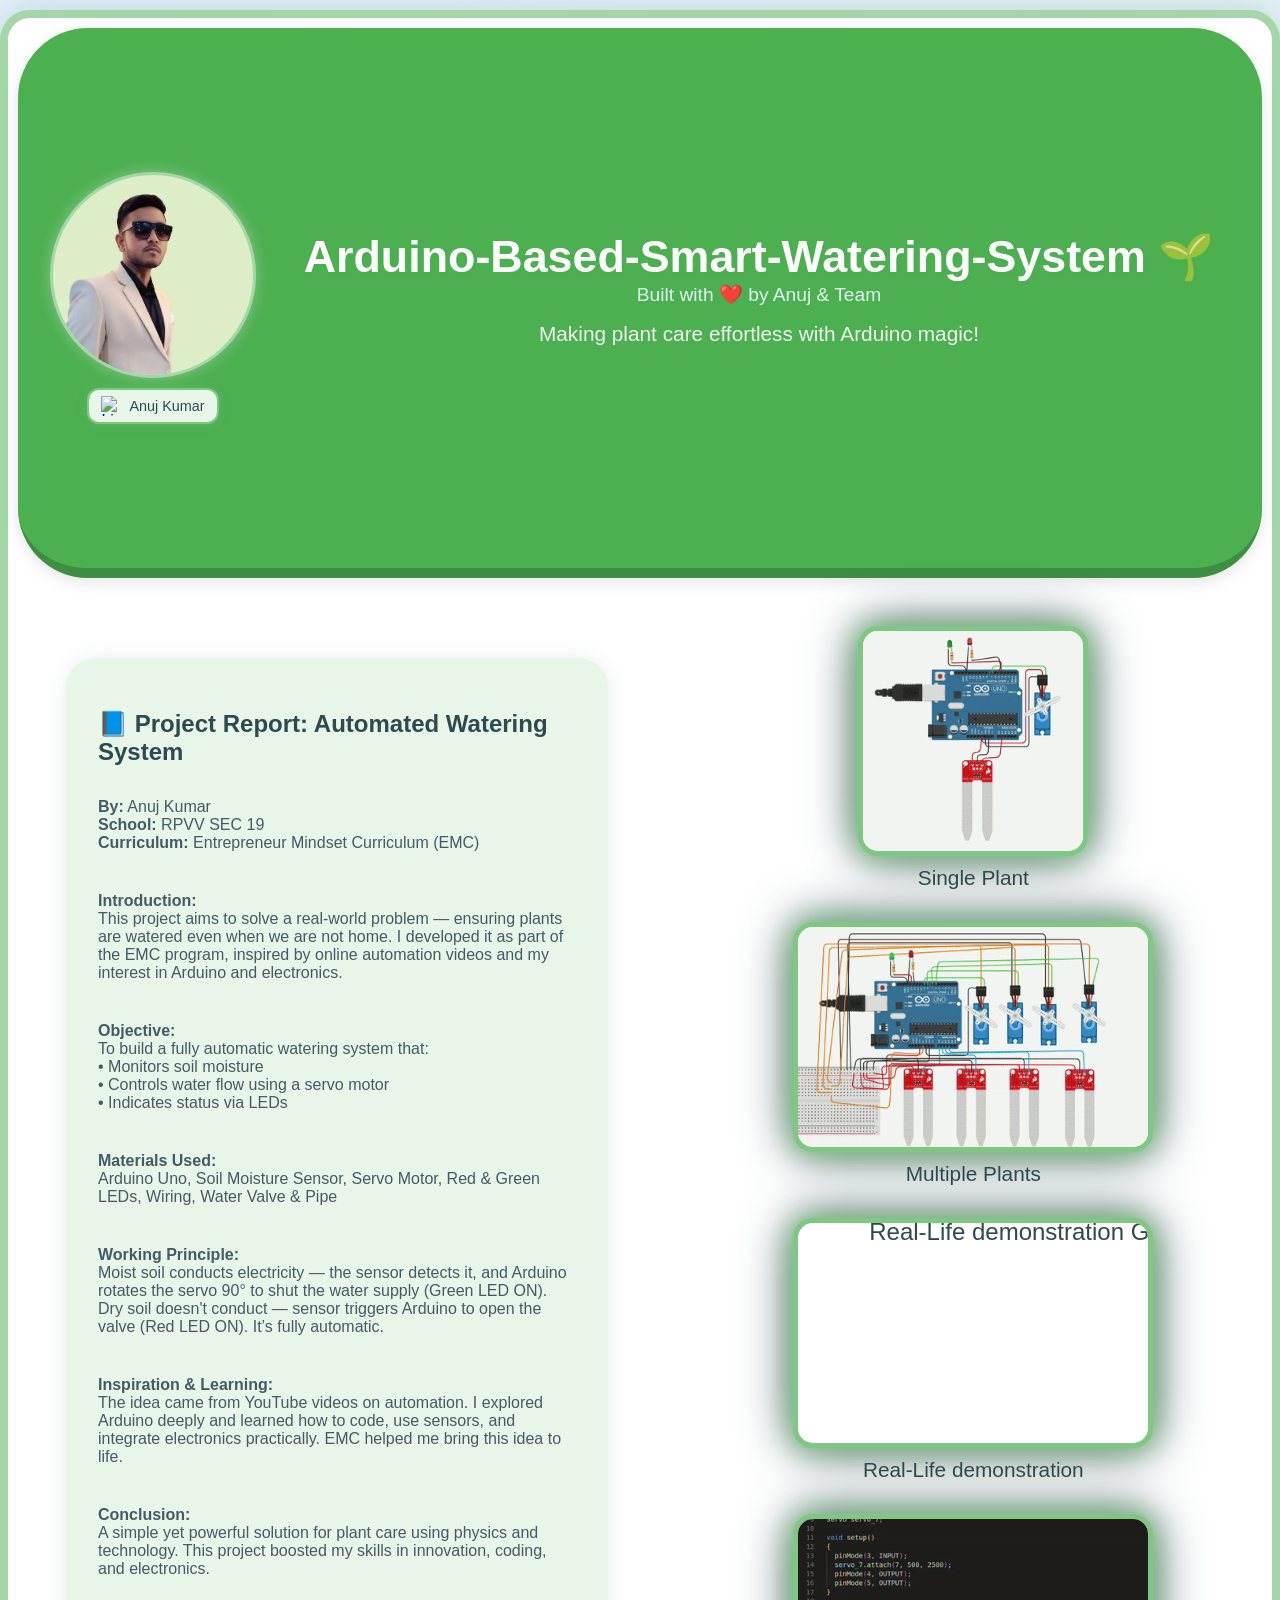
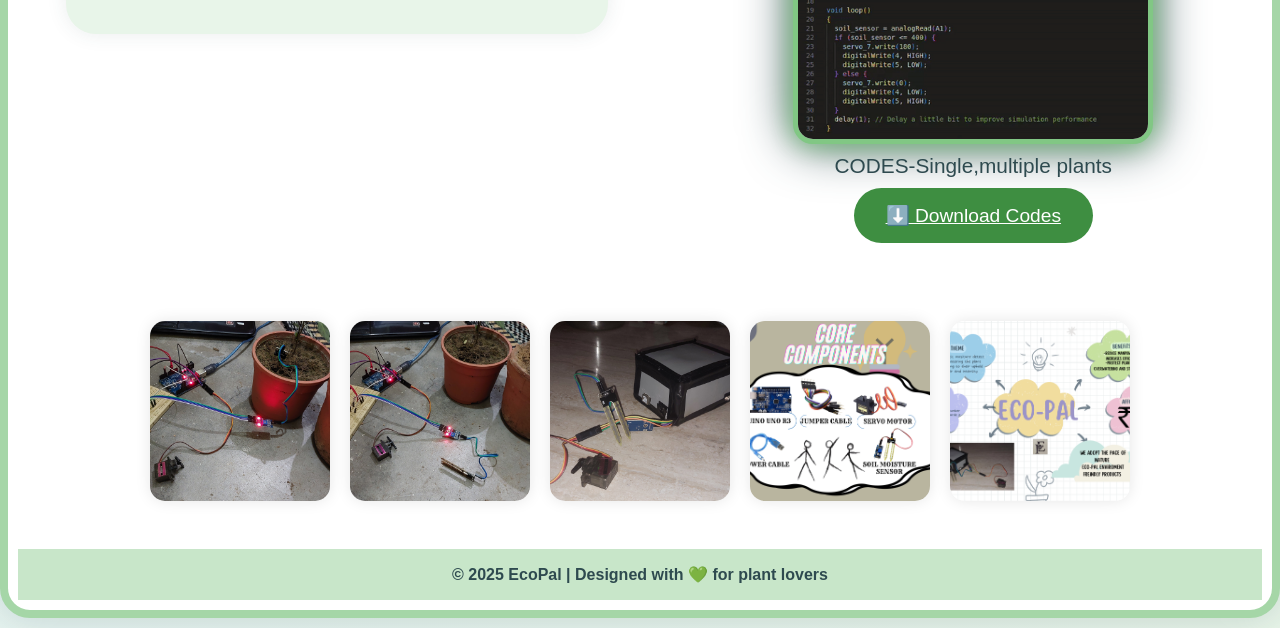
==== commit 2af640b8: "Update index.html" ====
--- a/index.html
+++ b/index.html
@@ -396,7 +396,7 @@
       .gif-wrapper3 {
         width: 350px;
         height: 220px;
-        transform: translateX(-10px);
+        transform: translateX(-20px);
       }
 
       .gif-wrapper img {
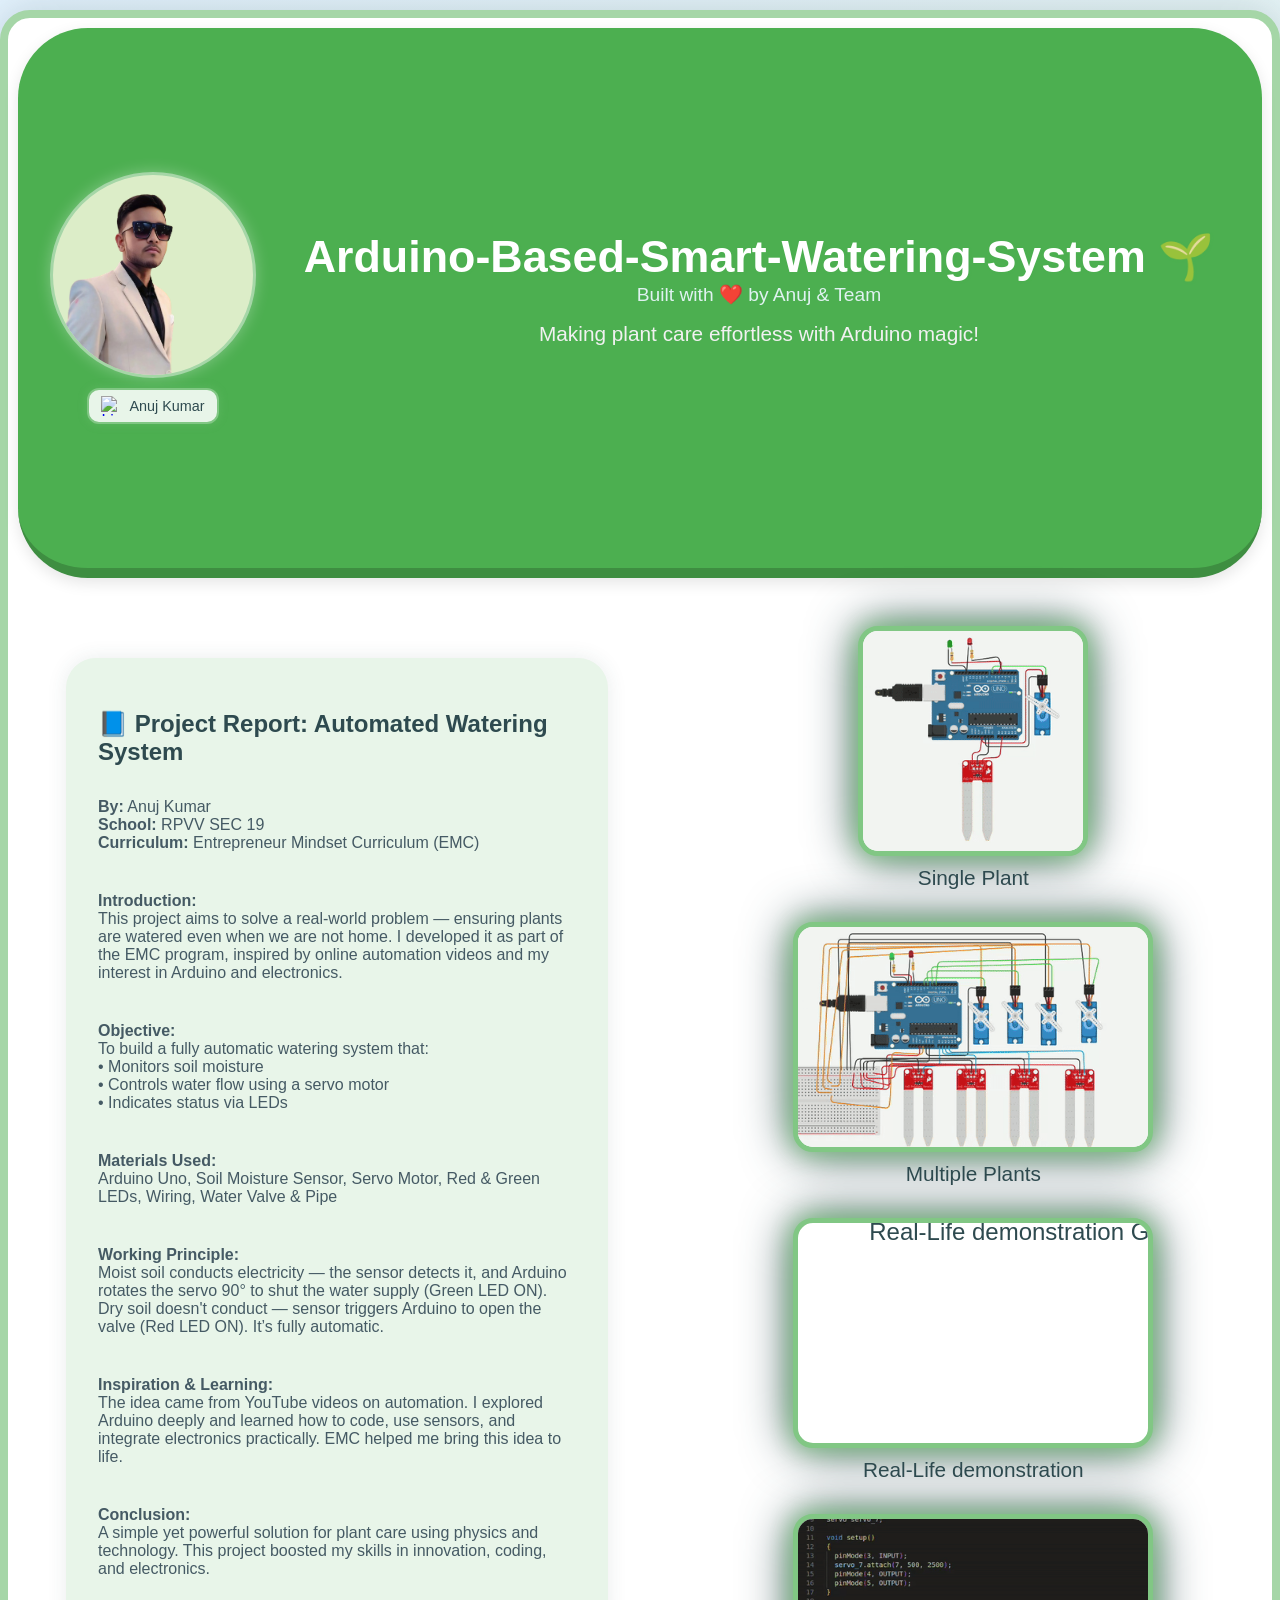
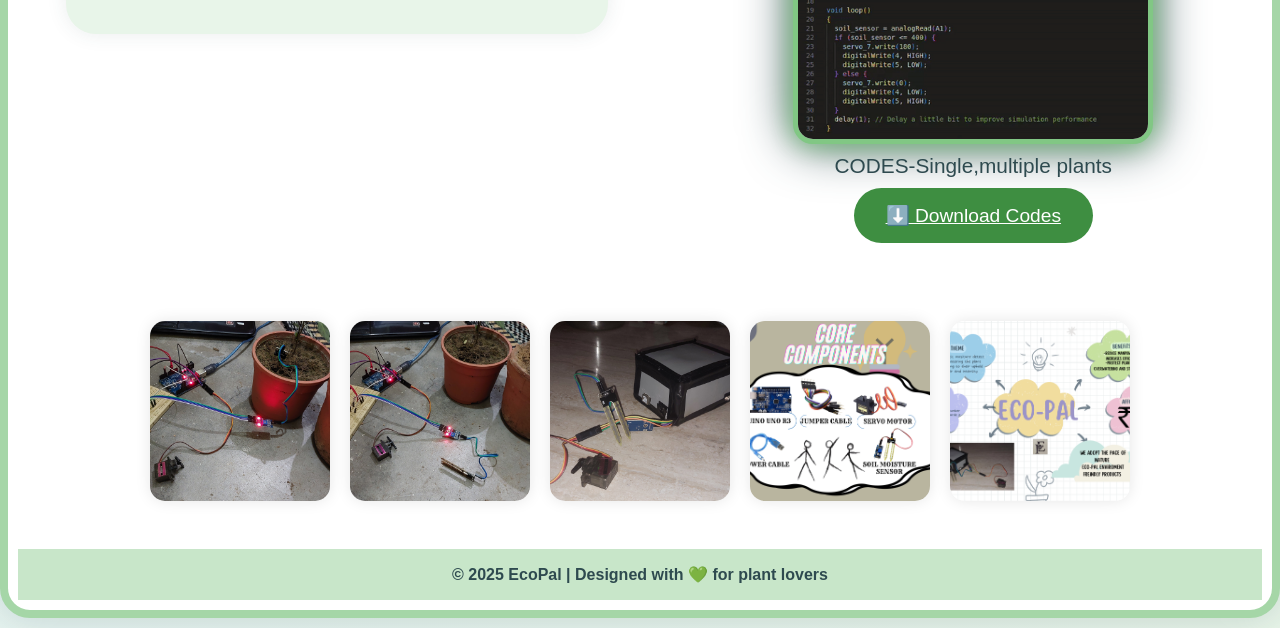
==== commit e141deff: "Update index.html" ====
--- a/index.html
+++ b/index.html
@@ -396,7 +396,7 @@
       .gif-wrapper3 {
         width: 350px;
         height: 220px;
-        transform: translateX(-20px);
+        transform: translateX(-15px);
       }
 
       .gif-wrapper img {
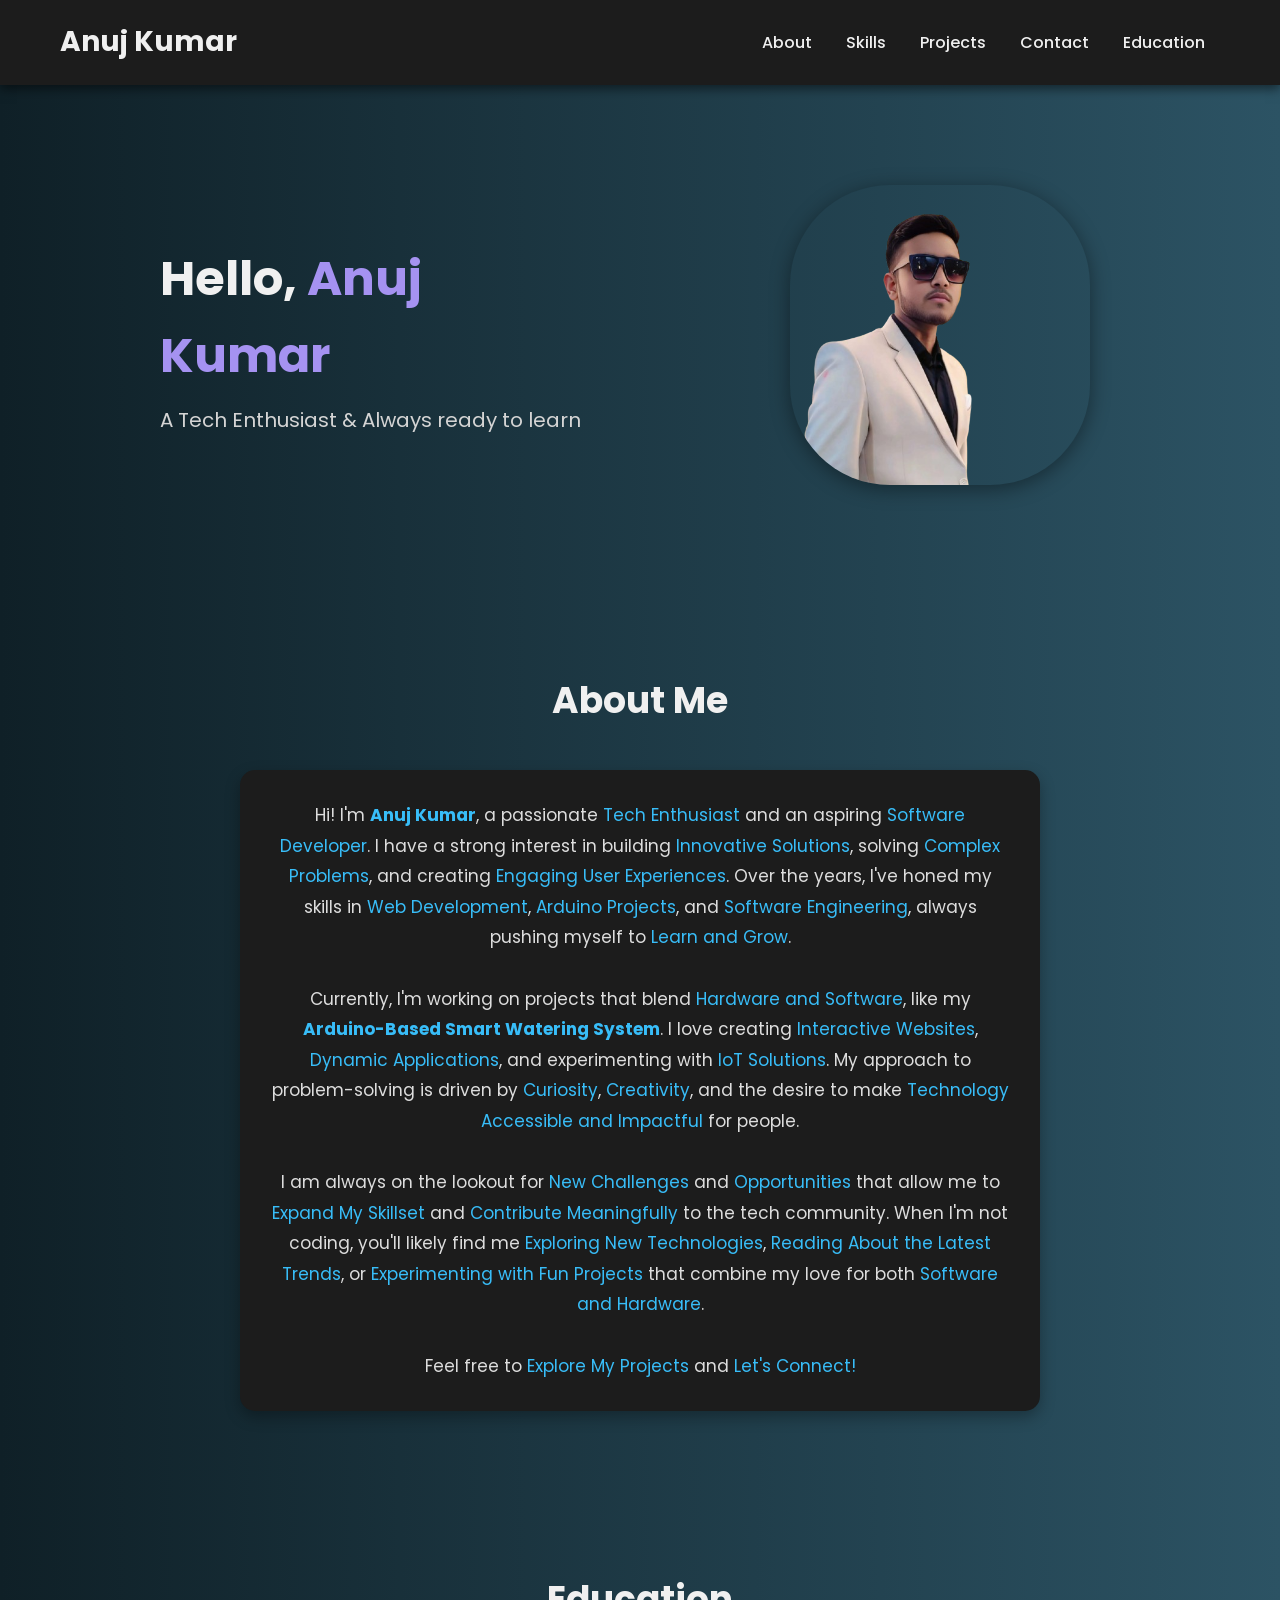
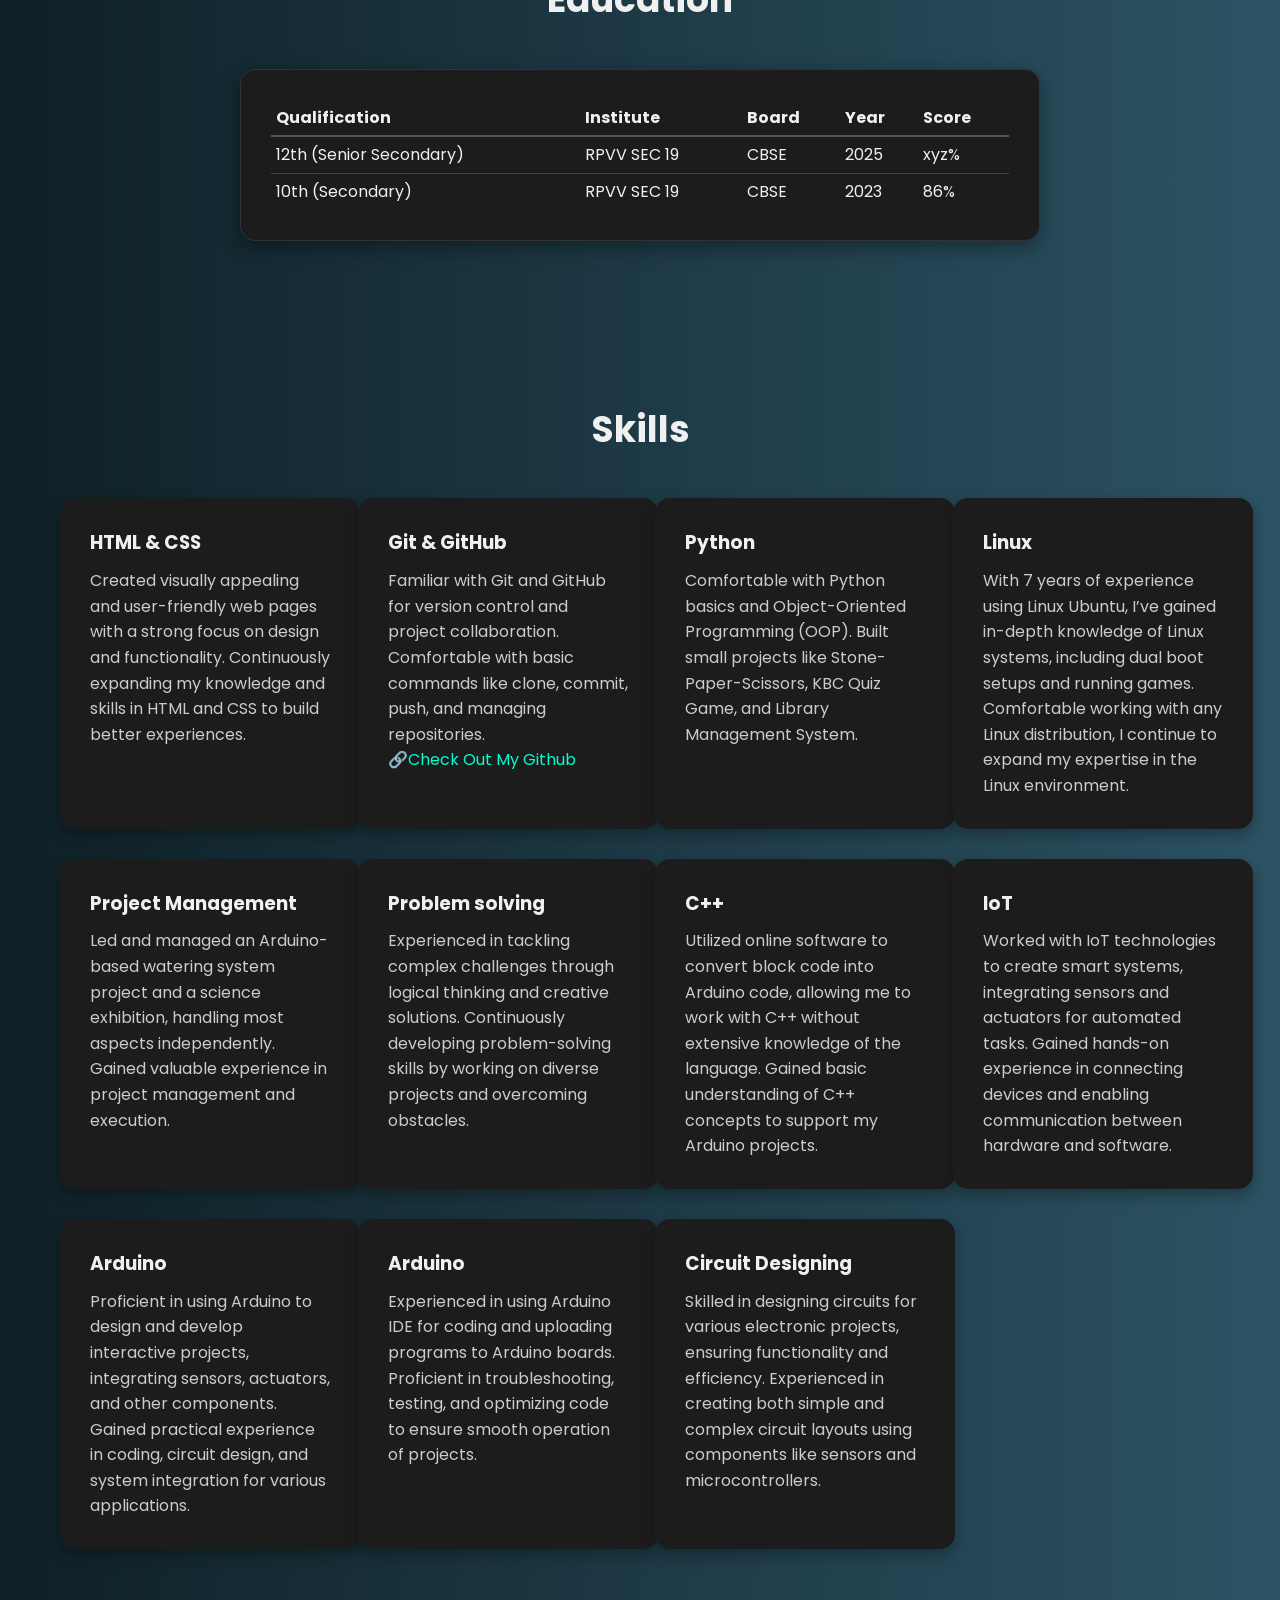
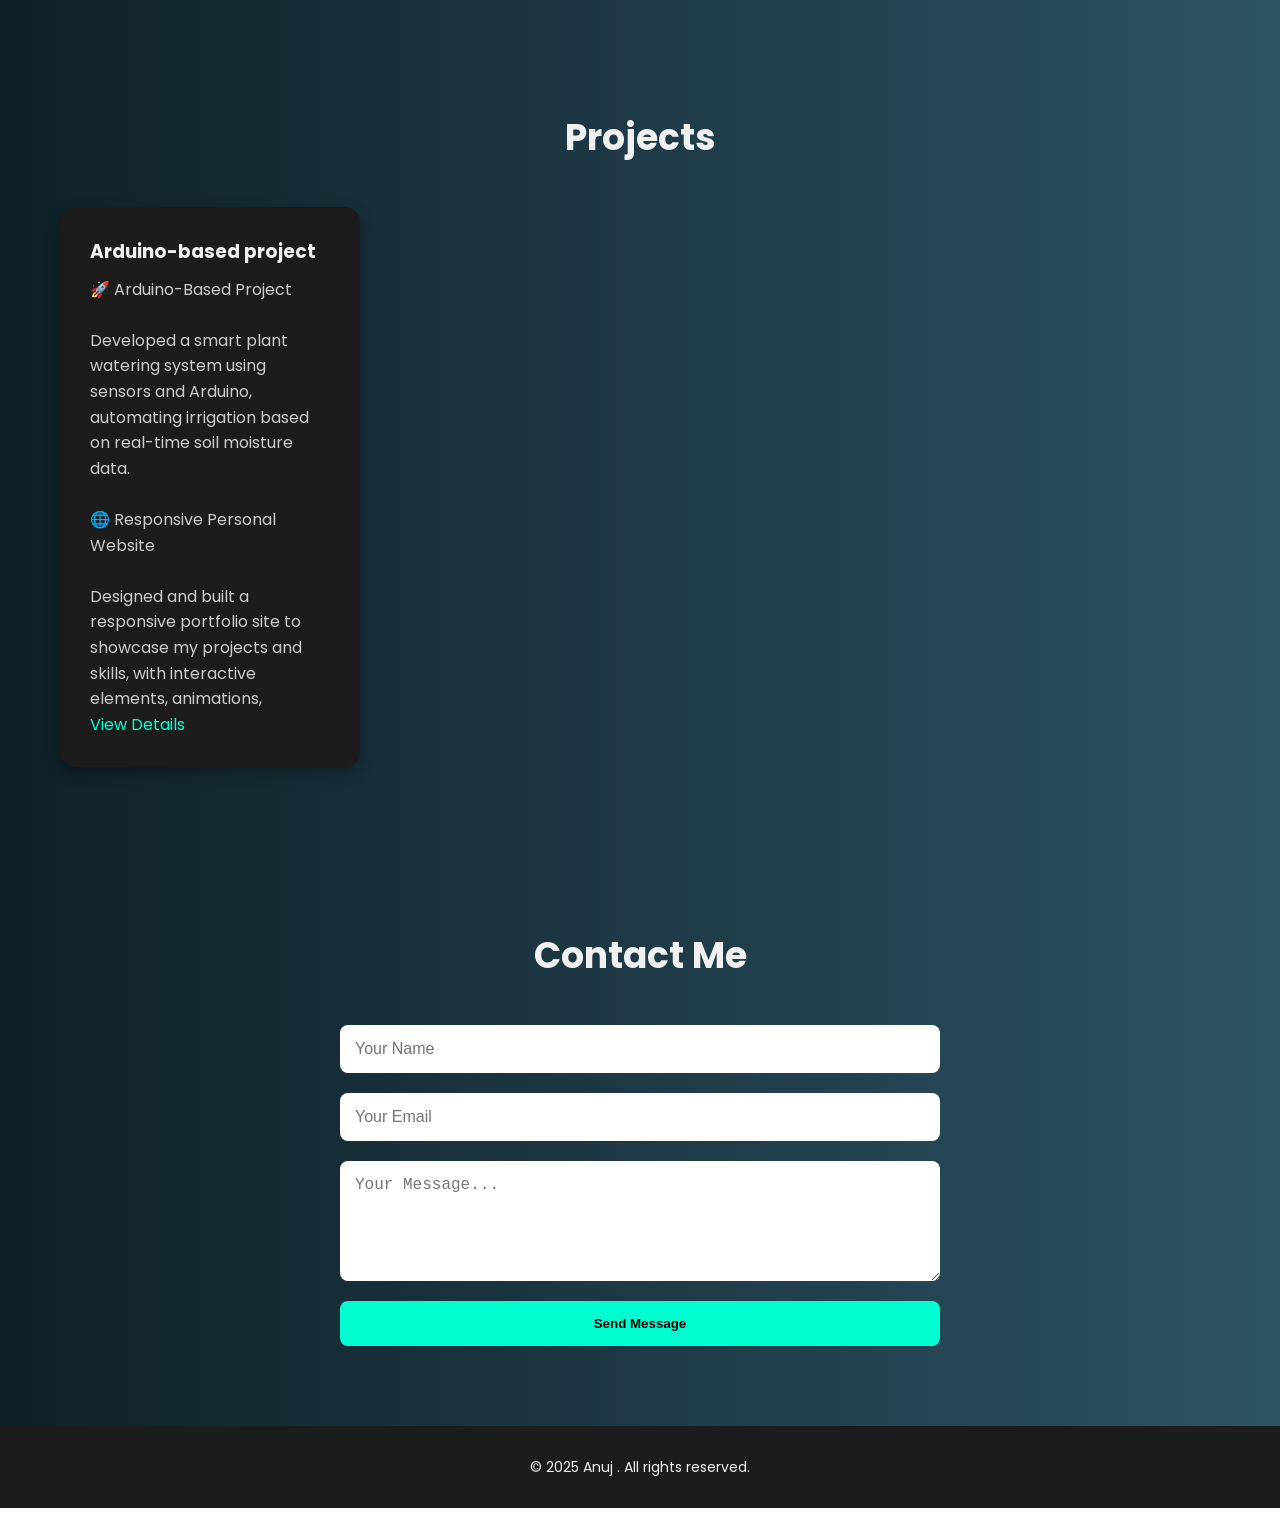
==== commit ac651811: "created a website as porfolio" ====
--- a/index.html
+++ b/index.html
@@ -1,587 +1,475 @@
 <!DOCTYPE html>
 <html lang="en">
+
 <head>
+  <script type="text/javascript" src="https://cdn.emailjs.com/dist/email.min.js"></script>
+  <script>
+    (function() {
+      emailjs.init("xlFs-dv2_g9a_6nuk"); // Replace with your actual public key
+    })();
+  </script>
+
   <meta charset="UTF-8" />
   <meta name="viewport" content="width=device-width, initial-scale=1.0" />
-  <title>EcoPal | Smart Plant Care</title>
-
+  <title>Anuj Kumar | Portfolio</title>
+  <link href="https://fonts.googleapis.com/css2?family=Poppins:wght@300;500;700&display=swap" rel="stylesheet" />
   <style>
+    :root {
+      --primary: #0f2027;
+      --secondary: #203a43;
+      --accent: #2c5364;
+      --text: #f0f0f0;
+      --card-bg: #1c1c1c;
+    }
+
+    * {
+      margin: 0;
+      padding: 0;
+      box-sizing: border-box;
+      scroll-behavior: smooth;
+    }
+
     body {
-      margin: 0;
-      font-family: 'Segoe UI', Tahoma, Geneva, Verdana, sans-serif;
-      background: linear-gradient(135deg, #e3f2fd, #e8f5e9);
-      color: #2e4a4f;
+      font-family: 'Poppins', sans-serif;
+      background: linear-gradient(to right, var(--primary), var(--accent));
+      color: var(--text);
+      line-height: 1.6;
+    }
+
+    header {
+      padding: 20px 60px;
+      display: flex;
+      justify-content: space-between;
+      align-items: center;
+      background: var(--card-bg);
+      box-shadow: 0 4px 10px rgba(0, 0, 0, 0.5);
+    }
+
+    header h1 {
+      font-size: 28px;
+      font-weight: 700;
+    }
+
+    nav a {
+      margin: 0 15px;
+      color: var(--text);
+      text-decoration: none;
+      font-weight: 500;
+      transition: color 0.3s ease;
+    }
+
+    nav a:hover {
+      color: #00ffd0;
+    }
+
+    .hero {
+      padding: 100px 60px;
+      text-align: left;
+    }
+
+    .hero h2 {
+      font-size: 48px;
+      margin-bottom: 10px;
+    }
+
+    .hero p {
+      font-size: 20px;
+      color: #d4d4d4;
+    }
+
+    .hero-content {
+      display: flex;
+      align-items: center;
+      justify-content: flex-start;
+      flex-wrap: wrap;
+      gap: 20px;
+    }
+
+    .hero-text {
+      flex: 1;
+      max-width: 500px;
+      margin-right: 20px;
+      margin-left: 100px;
+    }
+
+    .hero-image {
+      flex: 1;
+      text-align: right;
+      max-width: 500px;
+      margin-right: 130px;
+      margin-left: 20px;
+    }
+
+    .hero-image img {
+      width: 100%;
+      max-width: 300px;
+      border-radius: 100px;
+      box-shadow: 0 4px 20px rgba(0, 0, 0, 0.4);
+    }
+
+    section {
+      padding: 80px 60px;
+    }
+
+    .section-title {
+      font-size: 36px;
+      margin-bottom: 40px;
       text-align: center;
-      transition: background 0.5s ease;
-    }
-
-    .page-border {
-      max-width: 98vw;
-      margin: 10px auto;
-      padding: 10px;
-      border: 8px solid #a5d6a7;
-      border-radius: 30px;
-      box-shadow: 0 0 40px rgba(46, 74, 79, 0.2);
-      background-color: #ffffff;
-      transition: box-shadow 0.3s ease;
-    }
-
-    .page-border:hover {
-      box-shadow: 0 0 60px rgba(46, 74, 79, 0.4);
-    }
-
-    header {
-      background-color: #4caf50;
-      height: 60vh;
-      border-radius: 70px;
+    }
+
+    .skills,
+    .projects {
+      display: grid;
+      grid-template-columns: repeat(auto-fit, minmax(250px, 1fr));
+      gap: 30px;
+    }
+
+    .card {
+      background: var(--card-bg);
+      padding: 30px;
+      border-radius: 15px;
+      box-shadow: 0 6px 15px rgba(0, 0, 0, 0.3);
+      transition: transform 0.3s ease;
+      width: 300px;
+    }
+
+    .card:hover {
+      transform: translateY(-10px);
+    }
+
+    .card h3 {
+      margin-bottom: 10px;
+    }
+
+    .card p {
+      color: #ccc;
+    }
+
+    form {
+      max-width: 600px;
+      margin: auto;
       display: flex;
       flex-direction: column;
-      justify-content: center;
-      align-items: center;
-      color: white;
+      gap: 20px;
+    }
+
+    input,
+    textarea {
+      padding: 15px;
+      border: none;
+      border-radius: 8px;
+      font-size: 16px;
+    }
+
+    button {
+      padding: 15px;
+      background: #00ffd0;
+      color: #000;
+      border: none;
+      border-radius: 8px;
+      font-weight: bold;
+      cursor: pointer;
+      transition: background 0.3s ease;
+    }
+
+    button:hover {
+      background: #00bfa6;
+    }
+
+    footer {
       text-align: center;
-      border-bottom: 10px solid #3e8e41;
-      box-shadow: 0 5px 15px rgba(0, 0, 0, 0.1);
-    }
-
-    header h1 {
-      font-family: 'Roboto', sans-serif;
-      font-size: 2.8rem;
-      margin: 0;
-      color: #ffffff;
-      text-shadow: 1px 1px 2px #4caf50;
-      animation: fadeInDown 1s ease-out;
-    }
-
-    @keyframes fadeInDown {
-      from {
-        opacity: 0;
-        transform: translateY(-20px);
-      }
-      to {
-        opacity: 1;
-        transform: translateY(0);
-      }
-    }
-    @keyframes bounce {
-      0%, 100% { transform: translateY(0); }
-      50% { transform: translateY(-8px); }
-    }
-
-
-
-
-    header sub {
-      font-size: 1.2rem;
-      color: #f1f1f1;
-    }
-
-    header p {
-      margin-top: 1rem;
-      font-size: 1.2rem;
-      color: #f1f1f1;
-    }
-
-    .header-with-images {
-      display: flex;
-      align-items: center;
-      justify-content: space-between;
-      gap: 2rem;
-      width: 100%;
-      padding: 0 2rem;
-      box-sizing: border-box;
-      flex-wrap: wrap;
-    }
-
-    .side-image {
-      width: 200px;
-      height: auto;
-      border: 3px solid #a5d6a7;
-      border-radius: 300px;
-      box-shadow: 0 0 15px rgba(255, 255, 255, 0.3);
-      background-color: #dcedc8;
-      transition: transform 0.3s ease;
-    }
-
-    .side-image:hover {
-      transform: scale(1.05);
-    }
-
-    .heading-text {
-      text-align: center;
-      flex: 1;
-      min-width: 250px;
-    }
-
-    .hero {
-      display: flex;
-      justify-content: space-between;
-      align-items: flex-start;
-      gap: 2rem;
-      flex-wrap: wrap;
-      padding: 3rem 1rem;
-    }
-
-    .report-section {
-      width: 50%;
-      padding: 2rem;
-      box-sizing: border-box;
-    }
-
-    .gif-section {
-      width: 45%;
-      display: flex;
-      flex-direction: column;
-      align-items: center;
-      gap: 2rem;
-    }
-
-    .gif-container {
-      display: flex;
-      flex-direction: column;
-      align-items: center;
-    }
-
-    .gif-wrapper, .gif-wrapper1, .gif-wrapper2 ,.gif-wrapper3{
-      overflow: hidden;
-      border-radius: 20px;
-      border: 5px solid #81c784;
-      box-shadow: 0 0 25px #81c784, 0 0 50px #2e4a4f;
-      background-color: #ffffff;
-      transition: transform 0.3s ease, box-shadow 0.3s ease;
-    }
-
-    .gif-wrapper:hover, .gif-wrapper1:hover ,.gif-wrapper2:hover,.gif-wrapper3:hover{
-      transform: scale(1.05);
-      box-shadow: 0 0 35px #81c784, 0 0 60px #2e4a4f;
-    }
-
-    .gif-wrapper {
-      width: 220px;
-      height: 220px;
-    }
-
-    .gif-wrapper1 {
-      width: 350px;
-      height: 220px;
-    }
-
-    .gif-wrapper2 {
-      width: 350px;
-      height: 220px;
-    }
-
-    .gif-wrapper3 {
-      width: 350px;
-      height: 220px;
-    }
-
-
-    .gif-wrapper img, .gif-wrapper1 img ,.gif-wrapper2 img,.gif-wrapper3 img {
-      display: block;
-      position: relative;
-      transform: scale(1.5);
-      transition: transform 0.5s ease;
-    }
-
-    .gif-wrapper img {
-      width: 400px;
-      left: -30px;
-      top: 0;
-    }
-
-    .gif-wrapper1 img {
-      width: 420px;
-      left: 0;
-      top: 0;
-    }
-
-
-    .gif-wrapper2 img {
-      width: 420px;
-      left: 0;
-      top: 0;
-    }
-
-    .gif-wrapper3 img {
-      width: 420px;
-      left: 100px;
-      top: -50px;
-      right: -100px;
-      bottom: 0px;
-    }
-
-    .gif-wrapper:hover img,
-    .gif-wrapper1:hover img
-    .gif-wrapper2:hover img
-    .gif-wrapper3:hover img {
-      transform: scale(1.7);
-    }
-
-    .gif-label {
-      margin-top: 10px;
-      font-size: 1.3rem;
-      color: #2e4a4f;
-      font-weight: 500;
-    }
-
-    .report-theme {
-      background-color: #e8f5e9;
-      padding: 2rem;
-      border-radius: 30px;
-      box-shadow: 0 0 20px rgba(46, 74, 79, 0.1);
-      max-width: 900px;
-      text-align: left;
-      display: flex;
-      flex-direction: column;
-      justify-content: left;
-      transition: background-color 0.3s ease;
-    }
-
-    .report-theme:hover {
-      background-color: #c8e6c9;
-    }
-
-    .report-theme h2 {
-      margin-bottom: 1rem;
-      font-size: 1.5rem;
-      color: #2e4a4f;
-    }
-
-    .report-theme p {
-      font-size: 1rem;
-      color: #455a64;
-      margin-bottom: 1.5rem;
-    }
-
-    .cta-button {
-      padding: 1rem 2rem;
-      font-size: 1.2rem;
-      color: white;
-      background-color: #3e8e41;
-      border: none;
-      border-radius: 30px;
-      cursor: pointer;
-      transition: background-color 0.3s ease;
-    }
-
-    .cta-button:hover {
-      background-color: #2e7d32;
-    }
-
-    footer {
-      margin-top: 3rem;
-      padding: 1rem;
-      background-color: #c8e6c9;
-      color: #2e4a4f;
-      font-weight: bold;
-    }
-
-    footer a {
-      color: #2e4a4f;
-      text-decoration: none;
-      transition: color 0.3s ease;
-    }
-
-    footer a:hover {
-      color: #388e3c;
-    }
-
-    /* Styles for the image gallery */
-    .image-gallery {
-      display: flex;
-      justify-content: center;
-      gap: 20px;
-      flex-wrap: wrap;
-      margin-top: 30px;
-    }
-
-    .image-gallery .image-container {
-      width: 180px;
-      height: 180px;
-      overflow: hidden;
-      border-radius: 15px;
-      box-shadow: 0 0 15px rgba(0, 0, 0, 0.1);
-      transition: transform 0.3s ease;
-    }
-
-    .image-gallery .image-container:hover {
-      transform: scale(1.1);
-    }
-
-    .image-gallery img {
-      width: 100%;
-      height: 100%;
-      object-fit: cover;
-      transition: transform 0.3s ease;
-      cursor: pointer;
-    }
-
-    .image-gallery img:hover {
-      transform: scale(1.05);
-    }
-
-    /* Lightbox styles */
-    #lightbox {
-      position: fixed;
-      z-index: 9999;
-      top: 0;
-      left: 0;
-      width: 100%;
-      height: 100%;
-      background: rgba(0, 0, 0, 0.9);
-      display: none;
-      justify-content: center;
-      align-items: center;
-    }
-
-    #lightbox img {
-      max-width: 90%;
-      max-height: 90%;
-      border-radius: 15px;
-      box-shadow: 0 0 30px rgba(255, 255, 255, 0.2);
-    }
-
-    #close-lightbox {
-      position: absolute;
-      top: 20px;
-      right: 30px;
-      font-size: 40px;
-      color: white;
-      cursor: pointer;
-      font-weight: bold;
-      transition: color 0.3s ease;
-    }
-
-    #close-lightbox:hover {
-      color: #f44336;
-    }
-
+      padding: 30px;
+      background: var(--card-bg);
+      font-size: 14px;
+    }
+    .highlight0{
+      color: #a592f1;
+    }
+    .highlight{
+      color: #38bdf8;
+    }
+
+    /* Responsive tweaks */
     @media (max-width: 768px) {
+
+      header,
+      section {
+        padding: 20px;
+      }
+
+      .hero h2 {
+        font-size: 36px;
+      }
+
+      .hero-content {
+        flex-direction: column;
+        text-align: center;
+      }
+
+      .hero-image {
+        text-align: center;
+      }
+
+      .section-title {
+        font-size: 28px;
+      }
+
+      .skills,
+      .projects {
+        grid-template-columns: 1fr;
+        /* Stack items vertically */
+        gap: 20px;
+        /* Adjust gap */
+      }
+
       header {
-        height: auto;
-        padding: 2rem 1rem;
-        border-radius: 0;
-      }
-
-      .header-with-images {
-        flex-direction: column;
-        padding: 0;
-        gap: 1.5rem;
-      }
-
-      .side-image {
-        width: 120px;
-      }
-
-      .heading-text h1 {
-        font-size: 1.8rem;
-      }
-
-      .hero {
-        flex-direction: column;
-        gap: 2rem;
-        padding: 2rem 1rem;
-      }
-
-      .report-section,
-      .gif-section {
-        width: 100%;
-        padding: 1rem;
-      }
-
-      .gif-wrapper,
-      .gif-wrapper1,
-      .gif-wrapper2,
-      .gif-wrapper3 {
-        width: 350px;
-        height: 220px;
-        transform: translateX(-15px);
-      }
-
-      .gif-wrapper img {
-        width: 400px;
-        left: -30px;
-        top: 0;
-      }
-      .gif-wrapper1 img{
-        width: 420px;
-        left: 0;
-        top: 0;
-      }
-      .gif-wrapper2 img{
-        width: 420px;
-        left: 0;
-        top: 0;
-      }
-      .gif-wrapper3 img{
-        width: 420px;
-        left: 100px;
-        top: -50px;
-        right: -100px;
-        bottom: 0px;
-      }
-
-      .gif-wrapper:hover img,
-      .gif-wrapper1:hover img,
-      .gif-wrapper2:hover img,
-      .gif-wrapper3:hover img {
-        transform: scale(1.5);
-      }
-
-      .image-gallery {
-        gap: 10px;
-      }
-
-      .image-container {
-        width: 45vw;
-        height: 45vw;
-      }
-    }
-
+        padding: 10px 20px;
+        /* Reduce padding for mobile */
+      }
+
+      nav a {
+        font-size: 14px;
+        /* Smaller text for mobile */
+        margin: 0 10px;
+        /* Reduce margin between links */
+      }
+
+      .hero-text {
+        margin: 0;
+        /* Remove extra margins */
+      }
+
+      .hero-image {
+        margin: 0;
+        /* Adjust margins for mobile */
+      }
+    }
   </style>
 </head>
+
 <body>
 
-<div class="page-border">
   <header>
-    <div class="header-with-images">
-      <div style="display: flex; flex-direction: column; align-items: center;">
-        <img src="right-head1.png" alt="Leaf Image" class="side-image" />
-        <a href="https://www.linkedin.com/in/anuj-kumar-1365b535a/" target="_blank"
-           style="margin-top: 10px; text-decoration: none; display: inline-flex; align-items: center; gap: 8px; padding: 6px 12px; background-color: #e8f5e9; border: 2px solid #81c784; border-radius: 12px; box-shadow: 0 0 10px rgba(129, 199, 132, 0.3); transition: background-color 0.3s ease;"
-           onmouseover="this.style.backgroundColor='#c8e6c9';"
-           onmouseout="this.style.backgroundColor='#e8f5e9';">
-          <img src="https://cdn-icons-png.flaticon.com/512/174/174857.png" alt="LinkedIn" width="20" height="20" />
-          <span style="font-size: 0.9rem; color: #2e4a4f;">Anuj Kumar</span>
-        </a>
-      </div>
-      <div class="heading-text">
-        <h1>Arduino-Based-Smart-Watering-System 🌱</h1>
-        <sub style="font-size: 1.2rem; color: #e0f2f1;">Built with ❤️ by Anuj & Team</sub>
-        <p style="margin-top: 1rem; font-size: 1.3rem;">Making plant care effortless with Arduino magic!</p>
-
+    <h1>Anuj Kumar</h1>
+    <nav>
+      <a href="#about">About</a>
+      <a href="#skills">Skills</a>
+      <a href="#projects">Projects</a>
+      <a href="#contact">Contact</a>
+      <a href="#education">Education</a>
+    </nav>
+  </header>
+
+  <section class="hero">
+    <div class="hero-content">
+      <div class="hero-text">
+        <h2>Hello, <span class="highlight0">Anuj Kumar</span></h2>
+        <p>A Tech Enthusiast & Always ready to learn</p>
+      </div>
+      <div class="hero-image">
+        <img src="anuj.png" alt="Anuj Kumar" />
       </div>
     </div>
-  </header>
-
-  <section class="hero">
-    <div class="report-section">
-      <div class="report-theme">
-        <h2>📘 Project Report: Automated Watering System</h2>
-        <p><strong>By:</strong> Anuj Kumar<br>
-           <strong>School:</strong> RPVV SEC 19<br>
-           <strong>Curriculum:</strong> Entrepreneur Mindset Curriculum (EMC)</p>
-
-        <p><strong>Introduction:</strong><br>
-          This project aims to solve a real-world problem — ensuring plants are watered even when we are not home.
-          I developed it as part of the EMC program, inspired by online automation videos and my interest in Arduino and electronics.
-        </p>
-
-        <p><strong>Objective:</strong><br>
-          To build a fully automatic watering system that:
-          <br>• Monitors soil moisture
-          <br>• Controls water flow using a servo motor
-          <br>• Indicates status via LEDs
-        </p>
-
-        <p><strong>Materials Used:</strong><br>
-          Arduino Uno, Soil Moisture Sensor, Servo Motor, Red & Green LEDs, Wiring, Water Valve & Pipe
-        </p>
-
-        <p><strong>Working Principle:</strong><br>
-          Moist soil conducts electricity — the sensor detects it, and Arduino rotates the servo 90° to shut the water supply (Green LED ON).
-          Dry soil doesn't conduct — sensor triggers Arduino to open the valve (Red LED ON). It’s fully automatic.
-        </p>
-
-        <p><strong>Inspiration & Learning:</strong><br>
-          The idea came from YouTube videos on automation. I explored Arduino deeply and learned how to code, use sensors,
-          and integrate electronics practically. EMC helped me bring this idea to life.
-        </p>
-
-        <p><strong>Conclusion:</strong><br>
-          A simple yet powerful solution for plant care using physics and technology. This project boosted my skills in innovation, coding, and electronics.
-        </p>
-      </div>
-    </div>
-
-    <div class="gif-section">
-      <div class="gif-container">
-        <div class="gif-wrapper">
-          <img src="single_plant.gif" alt="Single Plant GIF" />
-        </div>
-        <div class="gif-label">Single Plant</div>
-      </div>
-
-      <div class="gif-container">
-        <div class="gif-wrapper1">
-          <img src="multi_plant.gif" alt="Multiple Plants GIF" />
-        </div>
-        <div class="gif-label">Multiple Plants</div>
-      </div>
-
-
-      <div class="gif-container">
-        <div class="gif-wrapper2">
-          <img src="real-life demonstration.gif" alt="Real-Life demonstration GIF" />
-        </div>
-        <div class="gif-label">Real-Life demonstration</div>
-      </div>
-
-
-      <div class="gif-container">
-        <div class="gif-wrapper3">
-          <img src="codes.gif" alt="codes GIF" />
-        </div>
-        <div class="gif-label">CODES-Single,multiple plants</div>
-        <a href="plant_code.zip" download class="cta-button" style="margin-top: 10px;">⬇️ Download Codes</a>
-      </div>
+  </section>
+
+  <section id="about">
+    <h2 class="section-title">About Me</h2>
+    <div style="max-width: 800px; margin: auto; background: var(--card-bg); padding: 30px; border-radius: 15px; box-shadow: 0 6px 15px rgba(0, 0, 0, 0.3);">
+      <p style="text-align: center; font-size: 17px; line-height: 1.8; color: #ddd;">
+        Hi! I'm <strong><span class="highlight">Anuj Kumar</span></strong>, a passionate <span class="highlight">Tech Enthusiast</span> and an aspiring <span class="highlight">Software Developer</span>. I have a strong interest in building <span class="highlight">Innovative Solutions</span>, solving <span class="highlight">Complex Problems</span>, and creating <span class="highlight">Engaging User Experiences</span>. Over the years, I've honed my skills in <span class="highlight">Web Development</span>, <span class="highlight">Arduino Projects</span>, and <span class="highlight">Software Engineering</span>, always pushing myself to <span class="highlight">Learn and Grow</span>.
+        <br><br>
+        Currently, I'm working on projects that blend <span class="highlight">Hardware and Software</span>, like my <strong><span class="highlight">Arduino-Based Smart Watering System</span></strong>. I love creating <span class="highlight">Interactive Websites</span>, <span class="highlight">Dynamic Applications</span>, and experimenting with <span class="highlight">IoT Solutions</span>. My approach to problem-solving is driven by <span class="highlight">Curiosity</span>, <span class="highlight">Creativity</span>, and the desire to make <span class="highlight">Technology Accessible and Impactful</span> for people.
+        <br><br>
+        I am always on the lookout for <span class="highlight">New Challenges</span> and <span class="highlight">Opportunities</span> that allow me to <span class="highlight">Expand My Skillset</span> and <span class="highlight">Contribute Meaningfully</span> to the tech community. When I'm not coding, you'll likely find me <span class="highlight">Exploring New Technologies</span>, <span class="highlight">Reading About the Latest Trends</span>, or <span class="highlight">Experimenting with Fun Projects</span> that combine my love for both <span class="highlight">Software and Hardware</span>.
+        <br><br>
+        Feel free to <span class="highlight">Explore My Projects</span> and <span class="highlight">Let's Connect!</span>
+      </p>
       
     </div>
   </section>
-
-  <div class="image-gallery">
-    <div class="image-container"><img src="image1_1.jpg" alt="Image 1" /></div>
-    <div class="image-container"><img src="image2_1.jpg" alt="Image 2" /></div>
-    <div class="image-container"><img src="image3_1.jpg" alt="Image 3" /></div>
-    <div class="image-container"><img src="image4.jpg" alt="Image 4" /></div>
-    <div class="image-container"><img src="image5.jpg" alt="Image 5" /></div>
-  </div>
-
+  
+  
+  
+  <section id="education">
+    <h2 class="section-title">Education</h2>
+    <div style="
+      max-width: 800px;
+      margin: auto;
+      background: var(--card-bg);
+      padding: 30px;
+      border-radius: 15px;
+      box-shadow: 0 6px 20px rgba(0, 0, 0, 0.4);
+      border: 1px solid #333;
+    ">
+      <table style="
+        width: 100%;
+        text-align: left;
+        border-collapse: collapse;
+        color: var(--text);
+      ">
+        <thead>
+          <tr style="border-bottom: 2px solid #555;">
+            <th style="padding: 5px;">Qualification</th>
+            <th style="padding: 5px;">Institute</th>
+            <th style="padding: 5px;">Board</th>
+            <th style="padding: 5px;">Year</th>
+            <th style="padding: 5px;">Score</th>
+          </tr>
+        </thead>
+        <tbody>
+          <tr style="border-bottom: 1px solid #444;">
+            <td style="padding: 5px;">12th (Senior Secondary)</td>
+            <td style="padding: 5px;">RPVV SEC 19</td>
+            <td style="padding: 5px;">CBSE</td>
+            <td style="padding: 5px;">2025</td>
+            <td style="padding: 5px;">xyz%</td>
+          </tr>
+          <tr>
+            <td style="padding: 5px;">10th (Secondary)</td>
+            <td style="padding: 5px;">RPVV SEC 19</td>
+            <td style="padding: 5px;">CBSE</td>
+            <td style="padding: 5px;">2023</td>
+            <td style="padding: 5px;">86%</td>
+          </tr>
+        </tbody>
+      </table>
+    </div>
+  </section>
+
+
+  <section id="skills">
+    <h2 class="section-title">Skills</h2>
+    <div class="skills">
+      <div class="card">
+        <h3>HTML & CSS</h3>
+        <p>Created visually appealing and user-friendly web pages with a strong focus on design and functionality. Continuously expanding my knowledge and skills in HTML and CSS to build better experiences.  
+        </p>
+      </div>
+
+      <div class="card">
+        <h3>Git & GitHub</h3>
+        <p>Familiar with Git and GitHub for version control and project collaboration.
+          Comfortable with basic commands like clone, commit, push, and managing repositories.
+        </p>
+        <a href="github ka link" style="color: #00ffd0; text-decoration: none;">
+          🔗Check Out My Github
+        </a>
+      </div>
+      <div class="card">
+        <h3>Python</h3>
+        <p>
+        Comfortable with Python basics and Object-Oriented Programming (OOP).  
+        Built small projects like Stone-Paper-Scissors, KBC Quiz Game, and Library Management System.</p>
+      </div>
+      <div class="card">
+        <h3>Linux</h3>
+        <p>
+          With 7 years of experience using Linux Ubuntu, I’ve gained in-depth knowledge of Linux systems, including dual boot setups and running games. Comfortable working with any Linux distribution, I continue to expand my expertise in the Linux environment.
+        </p>
+      </div>
+      <div class="card">
+        <h3>Project Management</h3>
+        <p>
+          Led and managed an Arduino-based watering system project and a science exhibition, handling most aspects independently. Gained valuable experience in project management and execution.
+        </p>
+      </div>
+      <div class="card">
+        <h3>Problem solving</h3>
+        <p>
+          Experienced in tackling complex challenges through logical thinking and creative solutions. Continuously developing problem-solving skills by working on diverse projects and overcoming obstacles.
+        </p>
+      </div>
+      <div class="card">
+        <h3>C++</h3>
+        <p>
+          Utilized online software to convert block code into Arduino code, allowing me to work with C++ without extensive knowledge of the language. Gained basic understanding of C++ concepts to support my Arduino projects.
+        </p>
+      </div>
+      <div class="card">
+        <h3>IoT</h3>
+        <p>
+          Worked with IoT technologies to create smart systems, integrating sensors and actuators for automated tasks. Gained hands-on experience in connecting devices and enabling communication between hardware and software.
+        </p>
+      </div>
+      <div class="card">
+        <h3>Arduino</h3>
+        <p>
+          Proficient in using Arduino to design and develop interactive projects, integrating sensors, actuators, and other components. Gained practical experience in coding, circuit design, and system integration for various applications.
+        </p>
+      </div>
+      <div class="card">
+        <h3>Arduino</h3>
+        <p>
+          Experienced in using Arduino IDE for coding and uploading programs to Arduino boards. Proficient in troubleshooting, testing, and optimizing code to ensure smooth operation of projects.
+        </p>
+      </div>
+      <div class="card">
+        <h3>Circuit Designing</h3>
+        <p>
+          Skilled in designing circuits for various electronic projects, ensuring functionality and efficiency. Experienced in creating both simple and complex circuit layouts using components like sensors and microcontrollers.
+        </p>
+      </div>
+      
+
+      
+
+    </div>
+  </section>
+
+  <section id="projects">
+    <h2 class="section-title">Projects</h2>
+    <div class="projects">
+      <div class="card">
+        <h3>
+          Arduino-based project
+        </h3>
+        <p>🚀 Arduino-Based Project<br><br>
+          Developed a smart plant watering system using sensors and Arduino, automating irrigation based on real-time soil moisture data.<br><br>
+          🌐 Responsive Personal Website<br><br>
+          Designed and built a responsive portfolio site to showcase my projects and skills, with interactive elements, animations,
+        </p>
+        <a href="../Arduino-Based-Smart-Watering-System-/arduino.html" style="color: #00ffd0; text-decoration: none;">
+          View Details
+        </a>
+      </div>
+    </div>
+  </section>
+
+  <section id="contact">
+    <h2 class="section-title">Contact Me</h2>
+    <form id="contact-form">
+      <input type="text" name="user_name" placeholder="Your Name" required />
+      <input type="email" name="user_email" placeholder="Your Email" required />
+      <textarea name="message" rows="5" placeholder="Your Message..." required></textarea>
+      <button type="submit">Send Message</button>
+    </form>
+  </section>
+
+  
+  <script type="text/javascript">
+    (function () {
+      emailjs.init("xlFs-dv2_g9a_6nuk"); // Your Public Key
+    })();
+    
+    document.getElementById("contact-form").addEventListener("submit", function (e) {
+      e.preventDefault();
+      
+      emailjs.sendForm("service_cx6hdbp", "template_eak1ulp", this)
+      .then(function () {
+        alert("Message sent successfully!");
+      }, function (error) {
+        console.error("FAILED...", error);
+        alert("Failed to send message. Please try again later.");
+      });
+      
+      this.reset();
+    });
+    </script>
+  
   <footer>
-    &copy; 2025 EcoPal | Designed with 💚 for plant lovers    
+    &copy; 2025 Anuj . All rights reserved.
   </footer>
-</div>
-
-<!-- Lightbox -->
-<div id="lightbox">
-  <span id="close-lightbox">&times;</span>
-  <img id="lightbox-img" src="" alt="Full Size Image" />
-</div>
-
-<script>
-  const lightbox = document.getElementById("lightbox");
-  const lightboxImg = document.getElementById("lightbox-img");
-  const closeBtn = document.getElementById("close-lightbox");
-
-  document.querySelectorAll(".image-gallery img").forEach(img => {
-    img.addEventListener("click", () => {
-      lightbox.style.display = "flex";
-      lightboxImg.src = img.src;
-      lightboxImg.alt = img.alt;
-    });
-  });
-
-  closeBtn.addEventListener("click", () => {
-    lightbox.style.display = "none";
-  });
-
-  lightbox.addEventListener("click", (e) => {
-    if (e.target !== lightboxImg) {
-      lightbox.style.display = "none";
-    }
-  });
-</script>
 
 </body>
-</html>
+
+</html>
